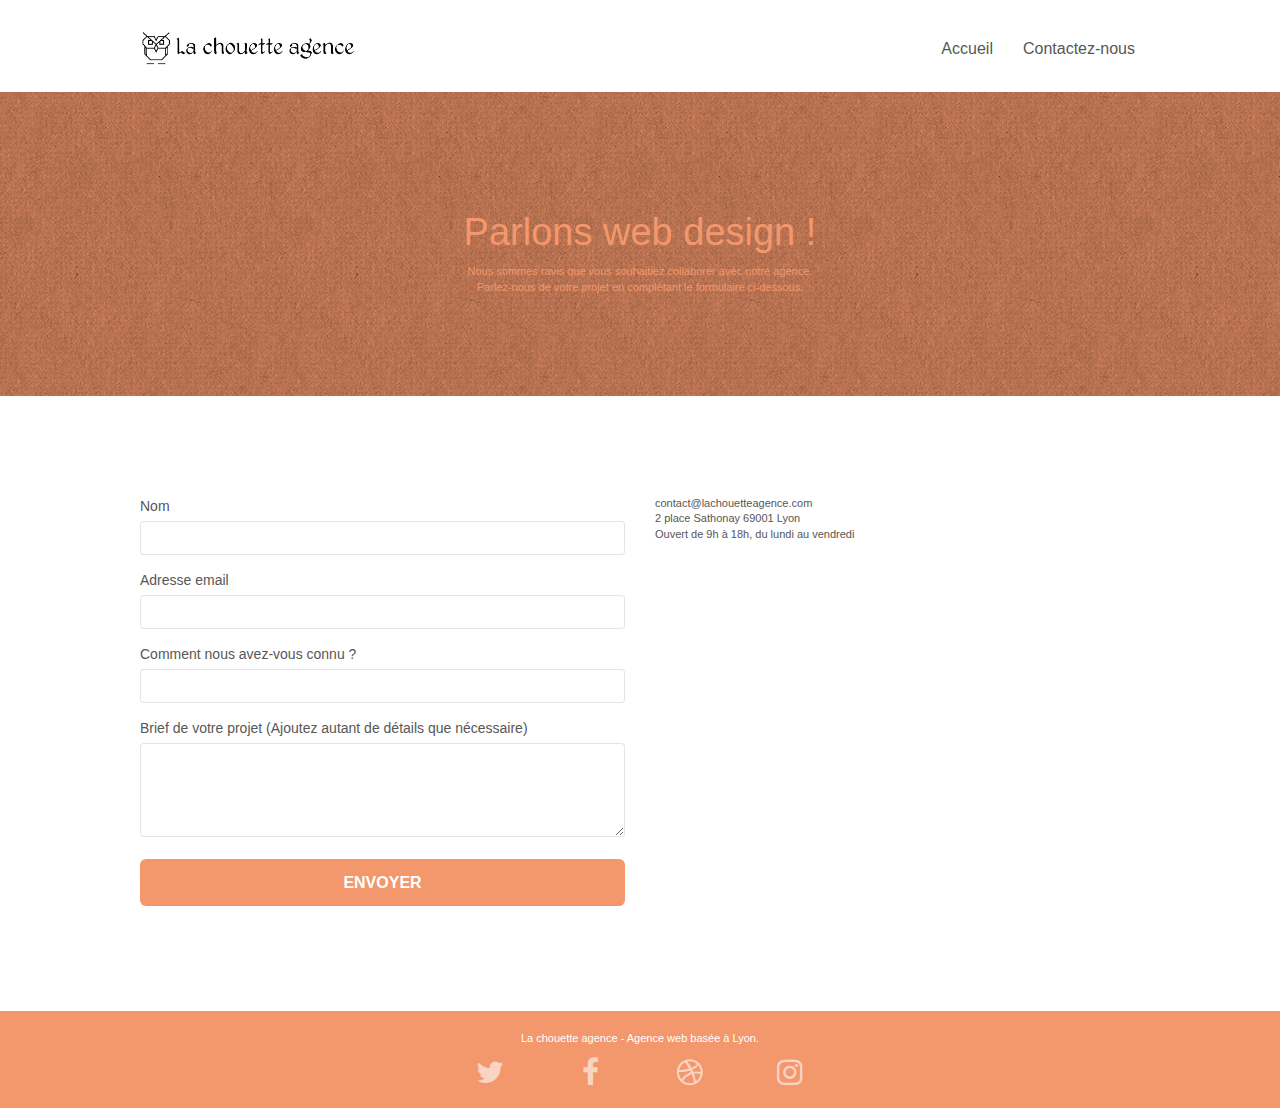
==== contact.html @ 56a00376 "init-projet" ====
<!doctype html>
<html lang="Default">
<head>
    <meta charset="utf-8">
    <meta name="keywords" content="">
    <meta name="description" content="contactez_nous pour que notre équipe de web designers basés à Lyon vous aider à créer le site web de votre entreprise">
    <meta name="viewport" content="width=device-width, initial-scale=1.0, viewport-fit=cover">
    <link rel="shortcut icon" type="image/png" href="favicon.jpg">
    
	<link rel="stylesheet" type="text/css" href="./css/bootstrap.min.css">
	<link rel="stylesheet" type="text/css" href="style.css">
	<link rel="stylesheet" type="text/css" href="./css/font-awesome.min.css">
	<link rel="stylesheet" type="text/css" href="./css/et-line.min.css">
	
    
	<script src="./js/jquery-2.1.0.min.js"></script>
	<script src="./js/bootstrap.min.js"></script>
	<script src="./js/blocs.min.js"></script>
	<script src="./js/jqBootstrapValidation.min.js"></script>
	<script src="./js/formHandler.min.js"></script>
    <title>La Chouette Agence-Contact </title>

    
<!-- Analytics -->
 
<!-- Analytics END -->
    
</head>
<body>
<!-- Principal conteneur -->
<div class="page-container">
    
<!-- bloc-0 -->
<div class="bloc bgc-white l-bloc " id="bloc-0">
	<div class="container bloc-sm">
		<nav class="navbar row">
			<div class="navbar-header">
				<a class="navbar-brand" href="index.html"><img src="img/la-chouette-agence.png" alt="Logo agence web, meilleure agence web, La Chouette Agence lyon" height="40" /></a>
				<button id="nav-toggle" type="button" class="ui-navbar-toggle navbar-toggle" data-toggle="collapse" data-target=".navbar-1">
					<span class="sr-only">Toggle navigation</span><span class="icon-bar"></span><span class="icon-bar"></span><span class="icon-bar"></span>
				</button>
			</div>
			<div class="collapse navbar-collapse navbar-1 special-dropdown-nav">
				<ul class="site-navigation nav navbar-nav">
					<li>
						<a href="index.html">Accueil</a>
					</li>
					<li>
						<a href="contact.html">Contactez-nous</a>
					</li>
				</ul>
			</div>
		</nav>
	</div>
</div>
<!-- bloc-0 END -->

<!-- bloc-6 -->
<div class="bloc bg-dots-bg bg-repeat bgc-atomic-tangerine d-bloc bloc-bg-texture texture-paper" id="bloc-6">
	<div class="container bloc-lg">
		<div class="row">
			<div class="col-sm-12">
				<h1 class="text-center hero-bloc-text tc-white">
					Parlons web design !
				</h1>
				<p class="text-center mg-lg tc-white tight-width-whitespace">
					Nous sommes ravis que vous souhaitiez collaborer avec notre agence.<br>
					Parlez-nous de votre projet en complétant le formulaire ci-dessous.
				</p>
			</div>
		</div>
	</div>
</div>
<!-- bloc-6 END -->

<!-- bloc-7 -->
<div class="bloc bgc-white l-bloc" id="bloc-7">
	<div class="container bloc-lg">
		<div class="row">
			<div class="col-sm-6">
				<form id="form_1" novalidate success-msg="Your message has been sent." fail-msg="Sorry it seems that our mail server is not responding, Sorry for the inconvenience!">
					<div class="form-group">
						<label for="name">
							Nom
						</label>
						<input id="name" class="form-control" required />
					</div>
					<div class="form-group">
						<label for="email">
							Adresse email
						</label>
						<input id="email" class="form-control" type="email" required />
					</div>
					<div class="form-group">
						<label for="input_504">
							Comment nous avez-vous connu ?
						</label>
						<input class="form-control" type="email" required id="input_504" />
					</div>
					<div class="form-group">
						<label for="message">
							Brief de votre projet (Ajoutez autant de détails que nécessaire)<br>
						</label><textarea id="message" class="form-control" rows="4" cols="50" required></textarea>
					</div> 
					<button class="bloc-button btn btn-lg btn-block cta-hero btn-atomic-tangerine" type="submit">
						Envoyer
					</button>
				</form>
			</div>
			<div class="col-sm-6">
				<p>
					contact@lachouetteagence.com<br>2 place Sathonay 69001 Lyon<br>Ouvert de 9h à 18h, du lundi au vendredi<br>
				</p>
			</div>
		</div>
	</div>
</div>
<!-- bloc-7 END -->

<!-- ScrollToTop Button -->
<a class="bloc-button btn btn-d scrollToTop" onclick="scrollToTarget('1')"><span class="fa fa-chevron-up"></span></a>
<!-- ScrollToTop Button END-->


<!-- Footer - bloc-8 -->
<div class="bloc bgc-atomic-tangerine d-bloc" id="bloc-8">
	<div class="container bloc-sm">
		<div class="row"> 
			<div class="col-sm-12">
				<p class="text-center white">
					La chouette agence - Agence web basée à Lyon.<br>
				</p>
				<div class="row row-no-gutters social">
					<div class="col-sm-3">
						<div class="text-center">
							<a class="social" href="https://twitter.com/" target="_blank" title="vers la page de Twitter"><span class="fa fa-twitter icon-md"></span></a>
						</div>
					</div>
					<div class="col-sm-3">
						<div class="text-center">
							<a class="social" href="https://facebook.com" target="_blank" title="vers la page Facebook"><span class="fa fa-facebook icon-md"></span></a>
						</div>
					</div>
					<div class="col-sm-3">
						<div class="text-center">   
							<a class="social" href="https://dribbble.com" target="_blank" title="vers la page Dribbble"><span class="fa fa-dribbble icon-md"></span></a>
						</div>
					</div>
					<div class="col-sm-3">
						<div class="text-center">
							<a class="social" href="https://instagram.com" target="_blank" title="vers la page Instagram"><span class="fa fa-instagram icon-md"></span></a>
						</div>
					</div>
				</div>
			</div>
		</div>
	</div>
</div>
<!-- Footer - bloc-8 END -->

</div>
<!-- Principal conteneur END -->
    

</body>
</html>
---- style.css ----
body {
    margin: 0;
    padding: 0;
    background: #FFF;
    overflow-x: hidden;
    -webkit-font-smoothing: antialiased;
    -moz-osx-font-smoothing: grayscale;
}

a,
button {
    transition: all .3s ease-in-out;
    outline: none!important;
}

a:hover {
    text-decoration: none;
    cursor: pointer;
}

#page-loading-blocs-notifaction {
    position: fixed;
    top: 0;
    bottom: 0;
    width: 100%;
    z-index: 100000;
    background: #FFFFFF url("img/pageload-spinner.gif") no-repeat center center;
}

.bloc {
    width: 100%;
    clear: both;
    background: 50% 50% no-repeat;
    padding: 0 50px;
    -webkit-background-size: cover;
    -moz-background-size: cover;
    -o-background-size: cover;
    background-size: cover;
    position: relative;
}

.bloc .container {
    padding-left: 0;
    padding-right: 0;
}

.bloc-lg {
    padding: 100px 50px;
}

.bloc-md {
    padding: 50px;
}

.bloc-sm {
    padding: 20px 50px;
}

.bg-center,
.bg-l-edge,
.bg-r-edge,
.bg-t-edge,
.bg-b-edge,
.bg-tl-edge,
.bg-bl-edge,
.bg-tr-edge,
.bg-br-edge,
.bg-repeat {
    -webkit-background-size: auto!important;
    -moz-background-size: auto!important;
    -o-background-size: auto!important;
    background-size: auto!important;
}

.bg-repeat {
    background: repeat;
}

.bg-t-edge {
    background: top no-repeat;
}

.bloc-bg-texture::before {
    content: "";
    background-size: 2px 2px;
    position: absolute;
    top: 0;
    bottom: 0;
    left: 0;
    right: 0;
}

.texture-paper::before {
    background: url("img/texture-paper.png");
    background-size: 280px 280px;
}

.b-parallax {
    background-attachment: fixed;
}

.d-bloc {
    color: rgba(255, 255, 255, .7);
}

.d-bloc button:hover {
    color: rgba(255, 255, 255, .9);
}

.d-bloc .icon-round,
.d-bloc .icon-square,
.d-bloc .icon-rounded,
.d-bloc .icon-semi-rounded-a,
.d-bloc .icon-semi-rounded-b {
    border-color: rgba(255, 255, 255, .9);
}

.d-bloc .divider-h span {
    border-color: rgba(255, 255, 255, .2);
}

.d-bloc .a-btn,
.d-bloc .navbar a,
.d-bloc .navbar-brand,
.d-bloc a .icon-sm,
.d-bloc a .icon-md,
.d-bloc a .icon-lg,
.d-bloc a .icon-xl,
.d-bloc h1 a,
.d-bloc h2 a,
.d-bloc h3 a,
.d-bloc h4 a,
.d-bloc h5 a,
.d-bloc h6 a,
.d-bloc p a {
    color: rgba(255, 255, 255, .6);
}

.d-bloc .a-btn:hover,
.d-bloc .navbar a:hover,
.d-bloc .navbar-brand:hover,
.d-bloc a:hover .icon-sm,
.d-bloc a:hover .icon-md,
.d-bloc a:hover .icon-lg,
.d-bloc a:hover .icon-xl,
.d-bloc h1 a:hover,
.d-bloc h2 a:hover,
.d-bloc h3 a:hover,
.d-bloc h4 a:hover,
.d-bloc h5 a:hover,
.d-bloc h6 a:hover,
.d-bloc p a:hover {
    color: rgba(255, 255, 255, 1);
}

.d-bloc .navbar-toggle .icon-bar {
    background: rgba(255, 255, 255, 1);
}

.d-bloc .btn-wire,
.d-bloc .btn-wire:hover {
    color: rgba(255, 255, 255, 1);
    border-color: rgba(255, 255, 255, 1);
}

.d-bloc .panel {
    color: rgba(0, 0, 0, .5);
}

.d-bloc .panel button:hover {
    color: rgba(0, 0, 0, .7);
}

.d-bloc .panel icon {
    border-color: rgba(0, 0, 0, .7);
}

.d-bloc .panel .divider-h span {
    border-color: rgba(0, 0, 0, .1);
}

.d-bloc .panel .a-btn {
    color: rgba(0, 0, 0, .6);
}

.d-bloc .panel .a-btn:hover {
    color: rgba(0, 0, 0, 1);
}

.d-bloc .panel .btn-wire,
.d-bloc .panel .btn-wire:hover {
    color: rgba(0, 0, 0, .7);
    border-color: rgba(0, 0, 0, .3);
}

.d-bloc .panel,
.l-bloc {
    color: rgba(0, 0, 0, .5);
}

.d-bloc .panel button:hover,
.l-bloc button:hover {
    color: rgba(0, 0, 0, .7);
}

.l-bloc .icon-round,
.l-bloc .icon-square,
.l-bloc .icon-rounded,
.l-bloc .icon-semi-rounded-a,
.l-bloc .icon-semi-rounded-b {
    border-color: rgba(0, 0, 0, .7);
}

.d-bloc .panel .divider-h span,
.l-bloc .divider-h span {
    border-color: rgba(0, 0, 0, .1);
}

.d-bloc .panel .a-btn,
.l-bloc .a-btn,
.l-bloc .navbar a,
.l-bloc .navbar-brand,
.l-bloc a .icon-sm,
.l-bloc a .icon-md,
.l-bloc a .icon-lg,
.l-bloc a .icon-xl,
.l-bloc h1 a,
.l-bloc h2 a,
.l-bloc h3 a,
.l-bloc h4 a,
.l-bloc h5 a,
.l-bloc h6 a,
.l-bloc p a {
    color: rgba(0, 0, 0, .6);
}

.d-bloc .panel .a-btn:hover,
.l-bloc .a-btn:hover,
.l-bloc .navbar a:hover,
.l-bloc .navbar-brand:hover,
.l-bloc a:hover .icon-sm,
.l-bloc a:hover .icon-md,
.l-bloc a:hover .icon-lg,
.l-bloc a:hover .icon-xl,
.l-bloc h1 a:hover,
.l-bloc h2 a:hover,
.l-bloc h3 a:hover,
.l-bloc h4 a:hover,
.l-bloc h5 a:hover,
.l-bloc h6 a:hover,
.l-bloc p a:hover {
    color: rgba(0, 0, 0, 1);
}

.l-bloc .navbar-toggle .icon-bar {
    color: rgba(0, 0, 0, .6);
}

.d-bloc .panel .btn-wire,
.d-bloc .panel .btn-wire:hover,
.l-bloc .btn-wire,
.l-bloc .btn-wire:hover {
    color: rgba(0, 0, 0, .7);
    border-color: rgba(0, 0, 0, .3);
}

.voffset {
    margin-top: 30px;
}

.voffset-lg {
    margin-top: 80px;
}

.row-no-gutters {
    margin-right: 0;
    margin-left: 0;
}

.row.row-no-gutters > [class^="col-"],
.row.row-no-gutters > [class*=" col-"] {
    padding-right: 0;
    padding-left: 0;
}

#bloc-1-hero h1 {
    font-size: 32px;
}

.navbar {
    margin-bottom: 0;
    z-index: 1;
}

.navbar-brand {
    height: auto;
    padding: 3px 15px;
    font-size: 25px;
    font-weight: normal;
    font-weight: 600;
    line-height: 44px;
}

.navbar-brand img {
    max-height: 200px;
    margin: 0 5px 0 0;
    display: inline;
}

.navbar-brand img[src$=svg] {
    min-width: 100px;
}

.nav-center .navbar-brand img {
    margin: 0;
}

.navbar .nav {
    padding-top: 2px;
    margin-right: -16px;
    float: right;
    z-index: 1;
}

.nav > li {
    float: left;
    margin-top: 4px;
    font-size: 16px;
}

.navbar-nav .open .dropdown-menu > li > a {
    text-align: inherit;
}

.nav > li a:hover,
.nav > li a:focus {
    background: transparent;
}

.navbar-toggle {
    margin: 10px 10px 0 0;
    border: 0px;
}

.navbar-toggle:hover {
    background: transparent!important;
}

.navbar-toggle .icon-bar {
    background-color: rgba(0, 0, 0, .5);
    width: 26px;
}

.nav-invert .navbar .nav {
    float: left;
}

.nav-invert .navbar-header,
.nav-invert .navbar-brand {
    float: right;
    position: relative;
    z-index: 2;
}

@media (min-width: 768px) {
    .site-navigation {
        position: absolute;
        top: 50%;
        right: 20px;
        transform: translate(0, -50%);
        -webkit-transform: translateY(-50%);
    }
    .nav > li .dropdown-menu a,
    .nav > li .dropdown-menu a:hover {
        color: #484848;
    }
    .nav-invert .site-navigation {
        left: 0;
        right: 0;
    }
    .nav-center {
        text-align: center;
    }
    .nav-center .navbar-header {
        width: 100%;
    }
    .nav-center .navbar-header,
    .nav-center .navbar-brand,
    .nav-center .nav > li {
        float: none;
        display: inline-block;
    }
    .nav-center .site-navigation {
        position: relative;
        width: 100%;
        right: 0;
        margin-right: 0px;
        margin-top: 20px;
    }
    .nav-center.mini-nav .navbar-toggle {
        float: none;
        margin: 10px auto 0;
    }
}

.nav > li > .dropdown a {
    background: none!important;
    display: block;
    padding: 14px 15px;
}

nav .caret {
    margin: 0 5px;
}

.dropdown-menu .dropdown-menu {
    top: -8px;
    left: 100%;
}

.dropdown-menu .dropmenu-flow-right {
    top: 100%;
    left: 0;
    margin-left: -1px;
    border-top-left-radius: 0;
    border-top-right-radius: 0;
}

.dropdown-menu .dropdown span {
    border: 4px solid black;
    border-top-color: transparent;
    border-right-color: transparent;
    border-bottom-color: transparent;
    margin: 6px -5px 0 0!important;
    float: right;
}

.mg-md {
    margin-top: 10px;
    margin-bottom: 20px;
}

.mg-lg {
    margin-top: 10px;
    margin-bottom: 40px;
}

.btn {
    margin: 0 5px 5px 0;
}

.btn.pull-right {
    margin: 0 0 5px 5px;
}

.btn-d,
.btn-d:hover,
.btn-d:focus {
    color: #FFF;
    background: rgba(0, 0, 0, .3);
}

button {
    outline: none!important;
}

.btn-rd {
    border-radius: 40px;
}

.btn-clean {
    border: 1px solid rgba(0, 0, 0, .08);
    border-bottom-color: rgba(0, 0, 0, .1);
    text-shadow: 0 1px 0 rgba(0, 0, 1, .1);
    box-shadow: 0 1px 3px rgba(0, 0, 1, .25), inset 0 1px 0 0 rgba(255, 255, 255, .15);
}

.icon-md {
    font-size: 30px!important;
}

.icon-lg {
    font-size: 60px!important;
}

.sm-shadow {
    text-shadow: 0 1px 2px rgba(0, 0, 0, .3);
}

.panel-sq,
.panel-sq .panel-heading,
.panel-sq .panel-footer {
    border-radius: 0;
}

.panel-rd {
    border-radius: 30px;
}

.panel-rd .panel-heading {
    border-radius: 29px 29px 0 0;
}

.panel-rd .panel-footer {
    border-radius: 0 0 29px 29px;
}

.form-control {
    border-color: rgba(0, 0, 0, .1);
    box-shadow: none;
}

.scrollToTop {
    width: 40px;
    height: 40px;
    position: fixed;
    bottom: 20px;
    right: 20px;
    opacity: 0;
    z-index: 500;
    transition: all .3s ease-in-out;
}

.scrollToTop span {
    margin-top: 6px;
}

.showScrollTop {
    font-size: 14px;
    opacity: 1;
}

a[data-lightbox] {
    position: relative;
    display: block;
    text-align: center;
}

a[data-lightbox]:hover::before {
    content: "+";
    font-family: "HelveticaNeue-Light", "Helvetica Neue Light", "Helvetica Neue", Helvetica, Arial;
    font-size: 32px;
    width: 50px;
    height: 50px;
    margin-left: -25px;
    border-radius: 50%;
    background: rgba(0, 0, 0, .6);
    color: #FFF;
    font-weight: 100;
    z-index: 1;
    position: absolute;
    top: 50%;
    transform: translateY(-50%);
    -webkit-transform: translateY(-50%);
}

a[data-lightbox]:hover img {
    opacity: 0.6;
    -webkit-animation-fill-mode: none;
    animation-fill-mode: none;
}

#lightbox-modal {
    display: flex;
    align-items: center;
}

#lightbox-modal .modal-dialog {
    width: 90%;
    max-width: 900px;
    margin: 0 auto 0;
}

#lightbox-modal .modal-dialog img {
    max-height: 90vh;
    margin: 0 auto;
}

.lightbox-caption {
    padding: 20px;
    color: #FFF;
    background: rgba(0, 0, 0, .5);
    position: absolute;
    left: 15px;
    right: 15px;
    bottom: 5px;
}

.close-lightbox {
    color: #FFF;
    font-size: 30px;
    position: absolute;
    top: 20px;
    right: 20px;
    z-index: 20;
    background: rgba(0, 0, 0, .5);
    border: none;
    line-height: 30px;
    padding: 0 9px 5px;
    opacity: 0.3;
}

.close-lightbox:hover,
.next-lightbox:hover,
.prev-lightbox:hover {
    opacity: 1.0;
    color: #FFF;
}

.next-lightbox,
.prev-lightbox {
    font-size: 20px;
    color: rgba(255, 255, 255, .9);
    background: rgba(0, 0, 0, .5);
    transition: all .2s ease-in-out;
    position: absolute;
    top: 45%;
    z-index: 1;
    opacity: 0.4;
}

.next-lightbox {
    padding: 6px 8px 1px 13px;
    right: 25px;
}

.prev-lightbox {
    padding: 6px 13px 1px 10px;
    left: 25px;
}

.snapshot-lb .modal-body {
    padding-bottom: 45px;
}

.snapshot-lb .lightbox-caption {
    padding: 0;
    color: rgba(0, 0, 0, .5);
    background: none;
}

h1,
h2,
h3,
h4,
h5,
h6,
p,
label,
.btn,
a {
    font-family: "helvetica";
    font-weight: 400;
    color: #575757!important;
}

.container {
    max-width: 1000px;
}

.hero-bloc-text {
    font-size: 38px;
}

.hero-bloc-text-sub {
    font-size: 36px;
}

.statement-bloc-text {
    line-height: 26px;
    font-style: italic;
    font-size: 20px;
    text-align: center;
    font-weight: lighter;
    max-width: 520px;
    margin: auto auto auto auto;
}

p {
    font-size: 11px;
}

.tight-width-whitespace {
    max-width: 600px;
    margin: auto auto auto auto;
}

.h1 {
    font-size: 20px;
    font-family: "Open Sans";
}

.cta-hero {
    margin-top: 22px;
    color: #FFFFFF!important;
    text-transform: uppercase;
    padding: 12px 28px 12px 28px;
    font-size: 16px;
    font-weight: 700;
}

.social {
    max-width: 400px;
    margin: auto auto auto auto;
}

h2 {
    font-size: 22px;
    line-height: 1.4em;
}

h3 {
    font-size: 15px;
    text-transform: uppercase;
    font-weight: 700;
    color: #333333!important;
}

.med-width-whitespace {
    max-width: 800px;
    margin: auto auto auto auto;
    box-shadow: 0px 0px 0px #000000;
}

h1 {
    color: #333333!important;
}

h4 {
    color: #333333!important;
}

.icons {
    margin-bottom: 14px;
    margin-top: 24px;
}

.white {
    color: #FFFFFF!important;
}

.portfolio-thumb {
    margin-bottom: 24px;
}

.portfolio-row {
    margin-bottom: 44px;
    margin-top: 50px;
}

.avatar {
    box-shadow: 0px 4px 9px rgba(0, 0, 0, 0.3);
}

.black-background {
    background-color: rgba(165, 147, 99, 0.7);
    padding: 40px 40px 40px 40px;
}

.bold-link {
    font-weight: 900;
    text-decoration: underline!important;
}

.bgc-white {
    background-color: #FFFFFF;
}

.bgc-dark-slate-blue {
    background-color: #364577;
}

.bgc-atomic-tangerine {
    background-color: #F3976C;
}

.tc-white {
    color: #F3976C!important;
}

.btn-atomic-tangerine {
    background: #F3976C;
    color: #FFFFFF!important;
}

.btn-atomic-tangerine:hover {
    background: #c27956!important;
    color: #FFFFFF!important;
}

.ltc-white {
    color: #FFFFFF!important;
}

.ltc-white:hover {
    color: #cccccc!important;
}

.ltc-atomic-tangerine {
    color: #F3976C!important;
}

.ltc-atomic-tangerine:hover {
    color: #c27956!important;
}

.icon-dark-slate-blue {
    color: #364577!important;
    border-color: #364577!important;
}

.bg-dots-bg {
    background-image: url("img/dots-bg.png");
}

.bg-lines-h2-bg {
    background-image: url("img/lines-h2-bg.png");
}

.bg-banniere {
    background-image: url("img/la-chouette-agence-banniere.jpg");
}

.bg-presentation {
    background-image: url("img/image-de-presentation.jpg");
}

@media (max-width: 1024px) {
    .bloc {
        padding-left: 20px;
        padding-right: 20px;
    }
    .bloc.full-width-bloc,
    .bloc-tile-2.full-width-bloc .container,
    .bloc-tile-3.full-width-bloc .container,
    .bloc-tile-4.full-width-bloc .container {
        padding-left: 0;
        padding-right: 0;
    }
}

@media (max-width: 992px) and (min-width: 768px) {
    .navbar .nav {
        max-width: 80%
    }
    .nav-center.navbar .nav {
        max-width: 100%
    }
}

@media only screen and (min-device-width: 768px) and (max-device-width: 1024px) and (orientation: landscape) {
    .b-parallax {
        background-attachment: scroll;
    }
}

@media only screen and (min-device-width: 1024px) and (max-device-width: 1366px) and (-webkit-min-device-pixel-ratio: 1.5) {
    .b-parallax {
        background-attachment: scroll;
    }
}

@media (max-width: 991px) {
    .container {
        width: 100%;
    }
    .b-parallax {
        background-attachment: scroll;
    }
    .page-container,
    #hero-bloc {
        overflow-x: hidden;
        position: relative;
    }
    .bloc {
        padding-left: constant(safe-area-inset-left);
        padding-right: constant(safe-area-inset-right);
    }
    .bloc-group,
    .bloc-group .bloc {
        display: block;
        width: 100%;
    }
    .bloc-fill-screen .fill-bloc-top-edge,
    .bloc-fill-screen .fill-bloc-bottom-edge {
        padding: 0 20px;
        padding-left: constant(safe-area-inset-left);
        padding-right: constant(safe-area-inset-right);
    }
}

@media (max-width: 767px) {
    .page-container {
        overflow-x: hidden;
        position: relative;
    }
    h1,
    h2,
    h3,
    h4,
    h5,
    h6,
    p,
    #disqus_thread {
        padding-left: 10px!important;
        padding-right: 10px!important;
    }
    .b-parallax {
        background-attachment: scroll;
    }
    .navbar .nav {
        padding-top: 0;
        border-top: 1px solid rgba(0, 0, 0, .2);
        float: none!important;
    }
    .navbar.row {
        margin-left: 0;
        margin-right: 0;
    }
    .site-navigation {
        position: inherit;
        transform: none;
        -webkit-transform: none;
        -ms-transform: none;
    }
    .nav > li {
        margin-top: 0;
        border-bottom: 1px solid rgba(0, 0, 0, .1);
        background: rgba(0, 0, 0, .05);
        text-align: left;
        padding-left: 15px;
        width: 100%;
    }
    .nav > li:hover {
        background: rgba(0, 0, 0, .08);
    }
    .dropdown .dropdown a .caret {
        float: none;
        margin: 5px 0 0 10px!important;
        border: 4px solid black;
        border-bottom-color: transparent;
        border-right-color: transparent;
        border-left-color: transparent;
    }
    #hero-bloc .navbar .nav {
        background: rgba(0, 0, 0, .8);
    }
    #hero-bloc .navbar .nav a {
        color: rgba(255, 255, 255, .6);
    }
    .hero {
        padding: 50px 0;
    }
    .hero-nav {
        left: -1px;
        right: -1px;
    }
    .navbar-collapse {
        padding: 0;
        overflow-x: hidden;
        -webkit-box-shadow: none;
        box-shadow: none;
    }
    .navbar-brand img {
        max-height: 40px;
        width: auto;
    }
    .nav-invert .navbar-header {
        float: none;
        width: 100%;
    }
    .nav-invert .navbar-toggle {
        float: left;
        margin-left: 10px;
    }
    .bloc {
        padding-left: 0;
        padding-right: 0;
    }
    .bloc-xxl,
    .bloc-xl,
    .bloc-lg {
        padding: 40px 0;
    }
    .bloc-sm,
    .bloc-md {
        padding-left: 0;
        padding-right: 0;
    }
    .bloc-tile-2 .container,
    .bloc-tile-3 .container,
    .bloc-tile-4 .container,
    .bloc-fill-screen .fill-bloc-top-edge,
    .bloc-fill-screen .fill-bloc-bottom-edge {
        padding-left: 0;
        padding-right: 0;
    }
    .a-block {
        padding: 0 10px;
    }
    .btn-dwn {
        display: none;
    }
    .voffset {
        margin-top: 5px;
    }
    .voffset-md {
        margin-top: 20px;
    }
    .voffset-lg {
        margin-top: 30px;
    }
    form {
        padding: 5px;
    }
    .close-lightbox {
        display: inline-block;
    }
    .blocsapp-device-iphone5 {
        background-size: 216px 425px;
        padding-top: 60px;
        width: 216px;
        height: 425px;
    }
    .blocsapp-device-iphone5 img {
        width: 180px;
        height: 320px;
    }
}

@media (max-width: 400px) {
    .bloc {
        padding-left: 0;
        padding-right: 0;
    }
}

@media (max-width: 767px) {
    .bloc-mob-center-text {
        text-align: center;
    }
}
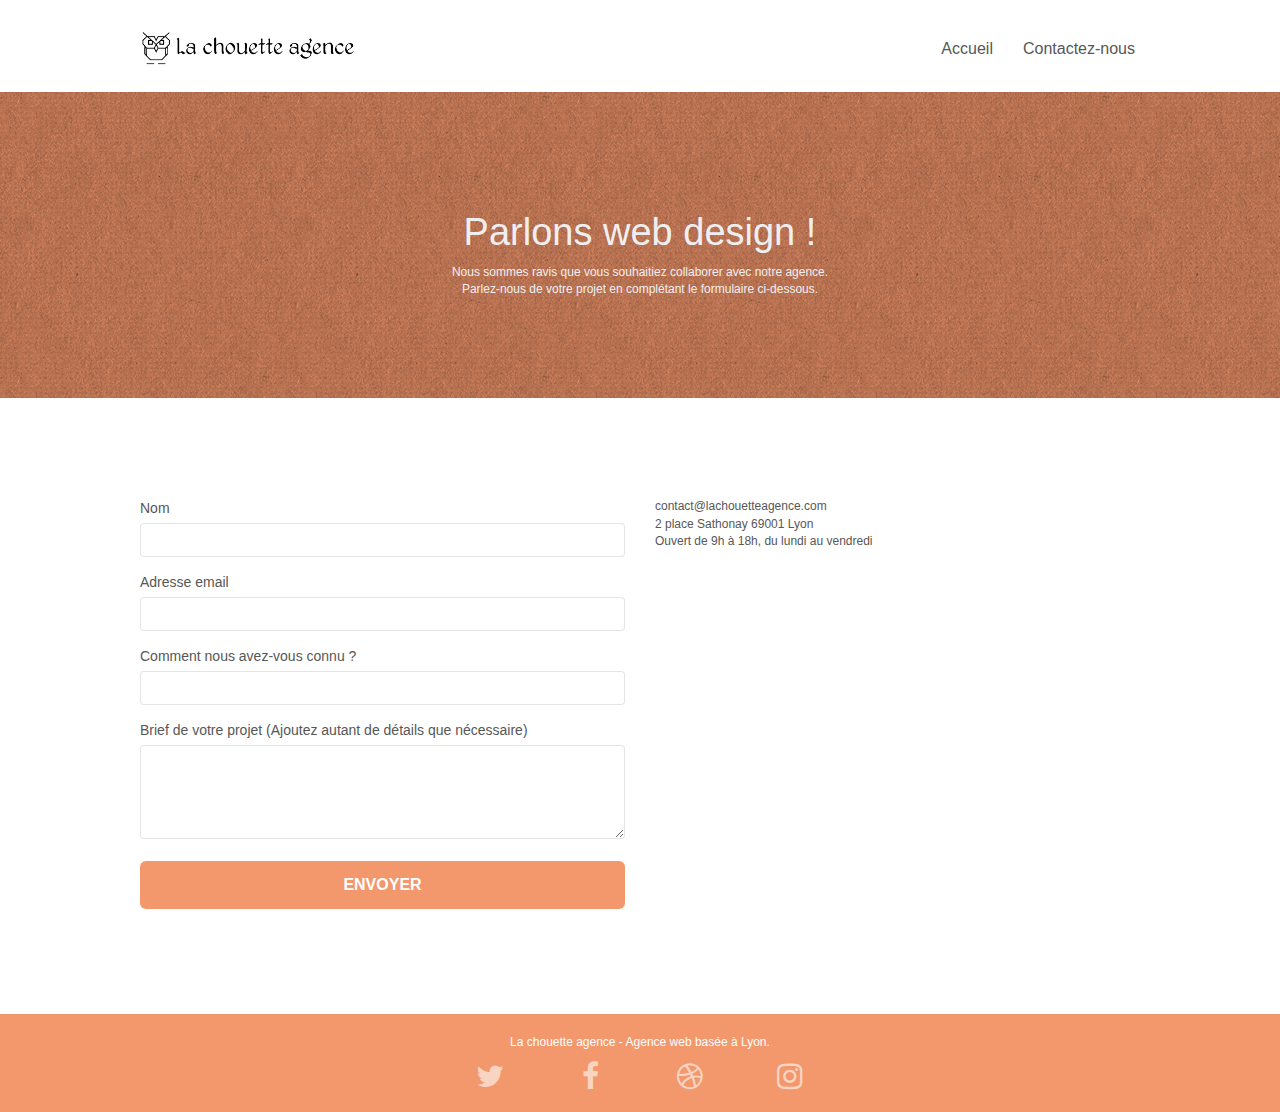
==== commit 17d66359: "Modifier le font-size et la couleur de texte" ====
--- a/contact.html
+++ b/contact.html
@@ -1,5 +1,5 @@
 <!doctype html>
-<html lang="Default">
+<html lang="fr">
 <head>
     <meta charset="utf-8">
     <meta name="keywords" content="">
@@ -60,10 +60,10 @@
 	<div class="container bloc-lg">
 		<div class="row">
 			<div class="col-sm-12">
-				<h1 class="text-center hero-bloc-text tc-white">
+				<h1 class="text-center hero-bloc-text tc-color">
 					Parlons web design !
 				</h1>
-				<p class="text-center mg-lg tc-white tight-width-whitespace">
+				<p class="text-center mg-lg tc-color tight-width-whitespace">
 					Nous sommes ravis que vous souhaitiez collaborer avec notre agence.<br>
 					Parlez-nous de votre projet en complétant le formulaire ci-dessous.
 				</p>
@@ -78,7 +78,7 @@
 	<div class="container bloc-lg">
 		<div class="row">
 			<div class="col-sm-6">
-				<form id="form_1" novalidate success-msg="Your message has been sent." fail-msg="Sorry it seems that our mail server is not responding, Sorry for the inconvenience!">
+				<form id="form_1" novalidate >
 					<div class="form-group">
 						<label for="name">
 							Nom
--- a/style.css
+++ b/style.css
@@ -677,7 +677,7 @@
 }
 
 p {
-    font-size: 11px;
+    font-size: 12px;
 }
 
 .tight-width-whitespace {
@@ -775,7 +775,10 @@
 }
 
 .tc-white {
-    color: #F3976C!important;
+    color: #f8e004!important;
+}
+.tc-color {
+    color: rgb(239, 239, 241)!important;
 }
 
 .btn-atomic-tangerine {
@@ -789,7 +792,7 @@
 }
 
 .ltc-white {
-    color: #FFFFFF!important;
+    color: #ffffff!important;
 }
 
 .ltc-white:hover {
@@ -848,13 +851,13 @@
     }
 }
 
-@media only screen and (min-device-width: 768px) and (max-device-width: 1024px) and (orientation: landscape) {
+@media only screen and (min-width: 768px) and (max-width: 1024px) and (orientation: landscape) {
     .b-parallax {
         background-attachment: scroll;
     }
 }
 
-@media only screen and (min-device-width: 1024px) and (max-device-width: 1366px) and (-webkit-min-device-pixel-ratio: 1.5) {
+@media only screen and (min-width: 1024px) and (max-width: 1366px) and (-webkit-min-device-pixel-ratio: 1.5) {
     .b-parallax {
         background-attachment: scroll;
     }
@@ -872,10 +875,10 @@
         overflow-x: hidden;
         position: relative;
     }
-    .bloc {
+    /*.bloc {
         padding-left: constant(safe-area-inset-left);
         padding-right: constant(safe-area-inset-right);
-    }
+    }*/
     .bloc-group,
     .bloc-group .bloc {
         display: block;
@@ -884,8 +887,8 @@
     .bloc-fill-screen .fill-bloc-top-edge,
     .bloc-fill-screen .fill-bloc-bottom-edge {
         padding: 0 20px;
-        padding-left: constant(safe-area-inset-left);
-        padding-right: constant(safe-area-inset-right);
+        /*padding-left: constant(safe-area-inset-left);
+        padding-right: constant(safe-area-inset-right);*/
     }
 }
 
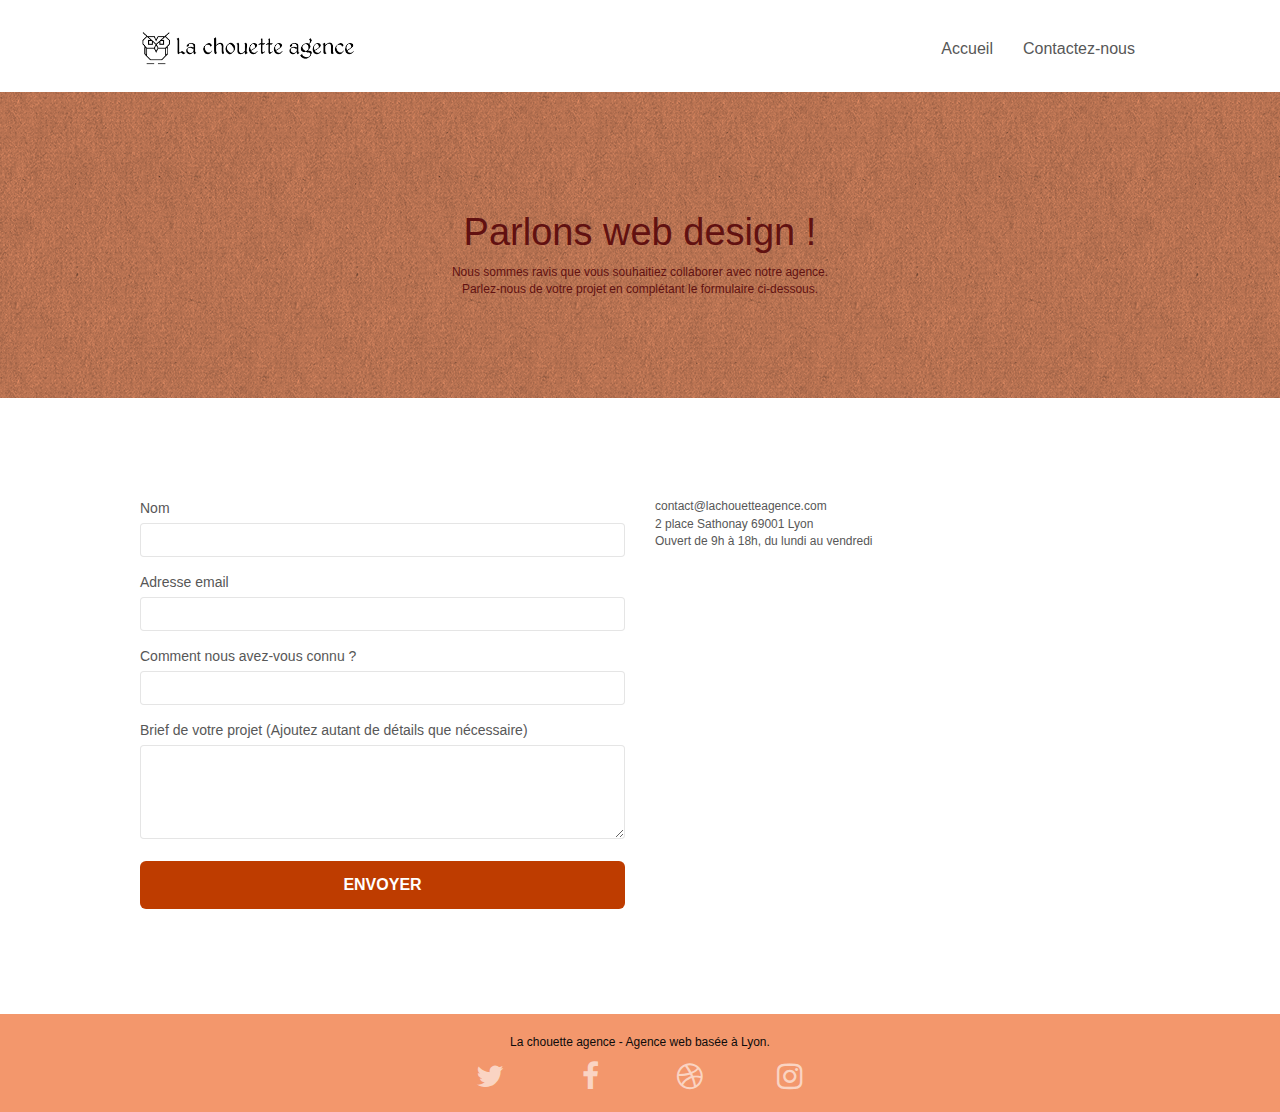
==== commit cfd98b10: "modifier le  meta" ====
--- a/contact.html
+++ b/contact.html
@@ -2,7 +2,6 @@
 <html lang="fr">
 <head>
     <meta charset="utf-8">
-    <meta name="keywords" content="">
     <meta name="description" content="contactez_nous pour que notre équipe de web designers basés à Lyon vous aider à créer le site web de votre entreprise">
     <meta name="viewport" content="width=device-width, initial-scale=1.0, viewport-fit=cover">
     <link rel="shortcut icon" type="image/png" href="favicon.jpg">
@@ -133,22 +132,22 @@
 				<div class="row row-no-gutters social">
 					<div class="col-sm-3">
 						<div class="text-center">
-							<a class="social" href="https://twitter.com/" target="_blank" title="vers la page de Twitter"><span class="fa fa-twitter icon-md"></span></a>
+							<a class="social" rel="noopener" href="https://twitter.com/" target="_blank" title="vers la page de Twitter"><span class="fa fa-twitter icon-md"></span></a>
 						</div>
 					</div>
 					<div class="col-sm-3">
 						<div class="text-center">
-							<a class="social" href="https://facebook.com" target="_blank" title="vers la page Facebook"><span class="fa fa-facebook icon-md"></span></a>
+							<a class="social" rel="noopener" href="https://facebook.com" target="_blank" title="vers la page Facebook"><span class="fa fa-facebook icon-md"></span></a>
 						</div>
 					</div>
 					<div class="col-sm-3">
 						<div class="text-center">   
-							<a class="social" href="https://dribbble.com" target="_blank" title="vers la page Dribbble"><span class="fa fa-dribbble icon-md"></span></a>
+							<a class="social" rel="noopener" href="https://dribbble.com" target="_blank" title="vers la page Dribbble"><span class="fa fa-dribbble icon-md"></span></a>
 						</div>
 					</div>
 					<div class="col-sm-3">
 						<div class="text-center">
-							<a class="social" href="https://instagram.com" target="_blank" title="vers la page Instagram"><span class="fa fa-instagram icon-md"></span></a>
+							<a class="social" rel="noopener" href="https://instagram.com" target="_blank" title="vers la page Instagram"><span class="fa fa-instagram icon-md"></span></a>
 						</div>
 					</div>
 				</div>
--- a/style.css
+++ b/style.css
@@ -736,7 +736,7 @@
 }
 
 .white {
-    color: #FFFFFF!important;
+    color: #0c0b0b!important;
 }
 
 .portfolio-thumb {
@@ -775,14 +775,14 @@
 }
 
 .tc-white {
-    color: #f8e004!important;
+    color: #f7f4f4!important;
 }
 .tc-color {
-    color: rgb(239, 239, 241)!important;
+    color: #611111!important;
 }
 
 .btn-atomic-tangerine {
-    background: #F3976C;
+    background: #be3c00;
     color: #FFFFFF!important;
 }
 
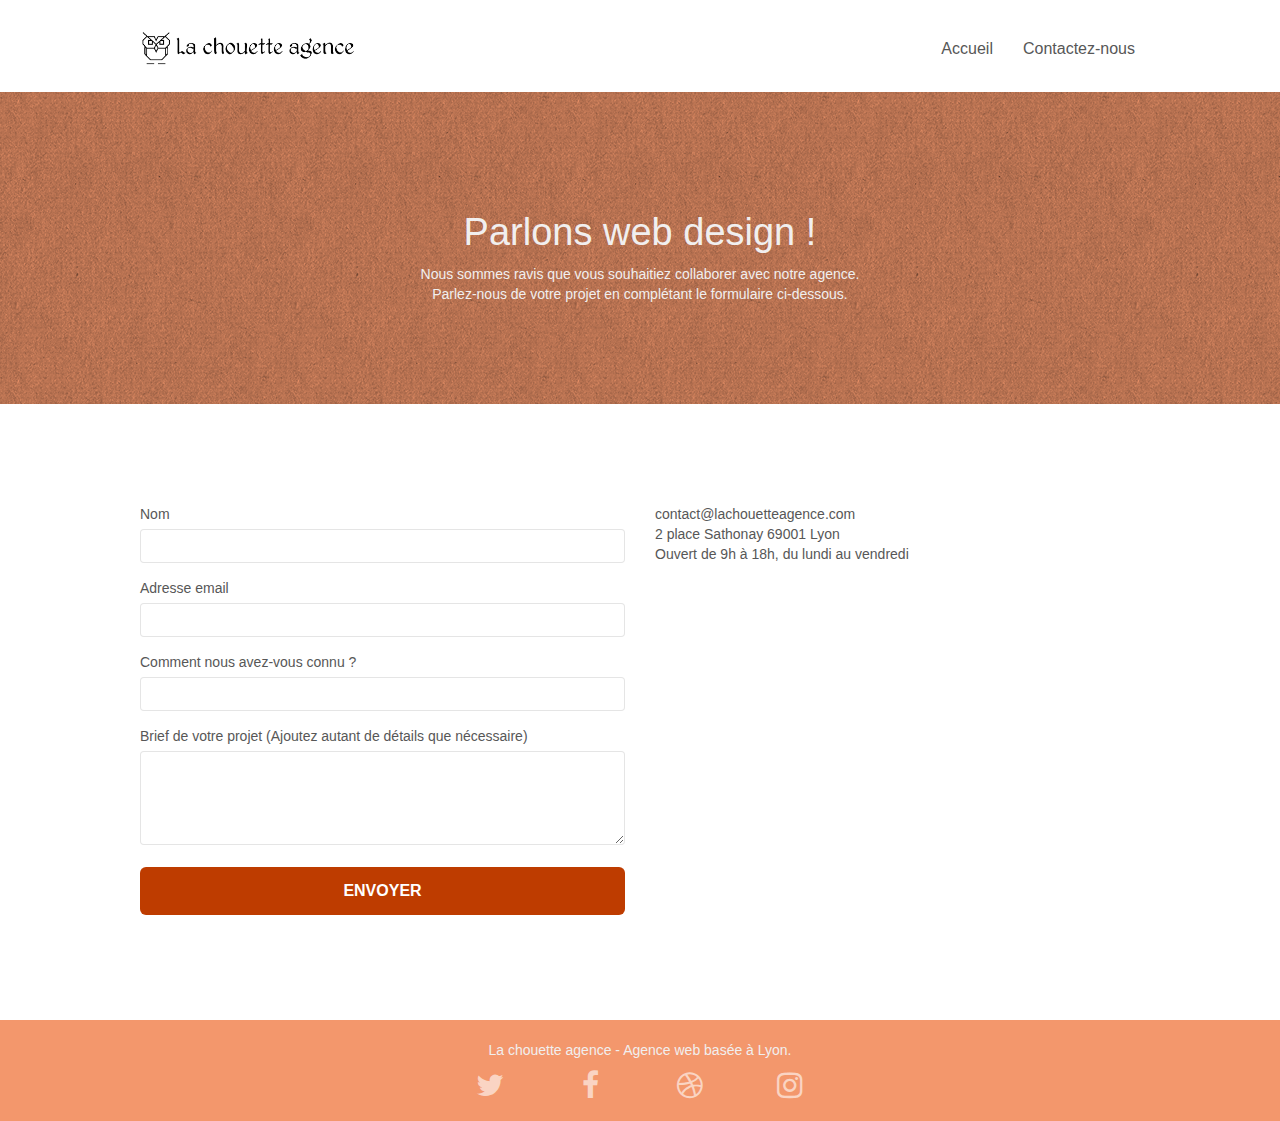
==== commit f0c1d867: "ajout de style" ====
--- a/contact.html
+++ b/contact.html
@@ -1,165 +1,149 @@
 <!doctype html>
 <html lang="fr">
-<head>
-    <meta charset="utf-8">
-    <meta name="description" content="contactez_nous pour que notre équipe de web designers basés à Lyon vous aider à créer le site web de votre entreprise">
-    <meta name="viewport" content="width=device-width, initial-scale=1.0, viewport-fit=cover">
-    <link rel="shortcut icon" type="image/png" href="favicon.jpg">
-    
-	<link rel="stylesheet" type="text/css" href="./css/bootstrap.min.css">
-	<link rel="stylesheet" type="text/css" href="style.css">
-	<link rel="stylesheet" type="text/css" href="./css/font-awesome.min.css">
-	<link rel="stylesheet" type="text/css" href="./css/et-line.min.css">
-	
-    
-	<script src="./js/jquery-2.1.0.min.js"></script>
-	<script src="./js/bootstrap.min.js"></script>
-	<script src="./js/blocs.min.js"></script>
-	<script src="./js/jqBootstrapValidation.min.js"></script>
-	<script src="./js/formHandler.min.js"></script>
-    <title>La Chouette Agence-Contact </title>
-
-    
-<!-- Analytics -->
- 
-<!-- Analytics END -->
-    
-</head>
-<body>
-<!-- Principal conteneur -->
-<div class="page-container">
-    
-<!-- bloc-0 -->
-<div class="bloc bgc-white l-bloc " id="bloc-0">
-	<div class="container bloc-sm">
-		<nav class="navbar row">
-			<div class="navbar-header">
-				<a class="navbar-brand" href="index.html"><img src="img/la-chouette-agence.png" alt="Logo agence web, meilleure agence web, La Chouette Agence lyon" height="40" /></a>
-				<button id="nav-toggle" type="button" class="ui-navbar-toggle navbar-toggle" data-toggle="collapse" data-target=".navbar-1">
-					<span class="sr-only">Toggle navigation</span><span class="icon-bar"></span><span class="icon-bar"></span><span class="icon-bar"></span>
-				</button>
-			</div>
-			<div class="collapse navbar-collapse navbar-1 special-dropdown-nav">
-				<ul class="site-navigation nav navbar-nav">
-					<li>
-						<a href="index.html">Accueil</a>
-					</li>
-					<li>
-						<a href="contact.html">Contactez-nous</a>
-					</li>
-				</ul>
-			</div>
-		</nav>
-	</div>
-</div>
-<!-- bloc-0 END -->
-
-<!-- bloc-6 -->
-<div class="bloc bg-dots-bg bg-repeat bgc-atomic-tangerine d-bloc bloc-bg-texture texture-paper" id="bloc-6">
-	<div class="container bloc-lg">
-		<div class="row">
-			<div class="col-sm-12">
-				<h1 class="text-center hero-bloc-text tc-color">
-					Parlons web design !
-				</h1>
-				<p class="text-center mg-lg tc-color tight-width-whitespace">
-					Nous sommes ravis que vous souhaitiez collaborer avec notre agence.<br>
-					Parlez-nous de votre projet en complétant le formulaire ci-dessous.
-				</p>
-			</div>
-		</div>
-	</div>
-</div>
-<!-- bloc-6 END -->
-
-<!-- bloc-7 -->
-<div class="bloc bgc-white l-bloc" id="bloc-7">
-	<div class="container bloc-lg">
-		<div class="row">
-			<div class="col-sm-6">
-				<form id="form_1" novalidate >
-					<div class="form-group">
-						<label for="name">
-							Nom
-						</label>
-						<input id="name" class="form-control" required />
-					</div>
-					<div class="form-group">
-						<label for="email">
-							Adresse email
-						</label>
-						<input id="email" class="form-control" type="email" required />
-					</div>
-					<div class="form-group">
-						<label for="input_504">
-							Comment nous avez-vous connu ?
-						</label>
-						<input class="form-control" type="email" required id="input_504" />
-					</div>
-					<div class="form-group">
-						<label for="message">
-							Brief de votre projet (Ajoutez autant de détails que nécessaire)<br>
-						</label><textarea id="message" class="form-control" rows="4" cols="50" required></textarea>
-					</div> 
-					<button class="bloc-button btn btn-lg btn-block cta-hero btn-atomic-tangerine" type="submit">
-						Envoyer
-					</button>
-				</form>
-			</div>
-			<div class="col-sm-6">
-				<p>
-					contact@lachouetteagence.com<br>2 place Sathonay 69001 Lyon<br>Ouvert de 9h à 18h, du lundi au vendredi<br>
-				</p>
-			</div>
-		</div>
-	</div>
-</div>
-<!-- bloc-7 END -->
-
-<!-- ScrollToTop Button -->
-<a class="bloc-button btn btn-d scrollToTop" onclick="scrollToTarget('1')"><span class="fa fa-chevron-up"></span></a>
-<!-- ScrollToTop Button END-->
-
-
-<!-- Footer - bloc-8 -->
-<div class="bloc bgc-atomic-tangerine d-bloc" id="bloc-8">
-	<div class="container bloc-sm">
-		<div class="row"> 
-			<div class="col-sm-12">
-				<p class="text-center white">
-					La chouette agence - Agence web basée à Lyon.<br>
-				</p>
-				<div class="row row-no-gutters social">
-					<div class="col-sm-3">
-						<div class="text-center">
-							<a class="social" rel="noopener" href="https://twitter.com/" target="_blank" title="vers la page de Twitter"><span class="fa fa-twitter icon-md"></span></a>
-						</div>
-					</div>
-					<div class="col-sm-3">
-						<div class="text-center">
-							<a class="social" rel="noopener" href="https://facebook.com" target="_blank" title="vers la page Facebook"><span class="fa fa-facebook icon-md"></span></a>
-						</div>
-					</div>
-					<div class="col-sm-3">
-						<div class="text-center">   
-							<a class="social" rel="noopener" href="https://dribbble.com" target="_blank" title="vers la page Dribbble"><span class="fa fa-dribbble icon-md"></span></a>
-						</div>
-					</div>
-					<div class="col-sm-3">
-						<div class="text-center">
-							<a class="social" rel="noopener" href="https://instagram.com" target="_blank" title="vers la page Instagram"><span class="fa fa-instagram icon-md"></span></a>
-						</div>
-					</div>
-				</div>
-			</div>
-		</div>
-	</div>
-</div>
-<!-- Footer - bloc-8 END -->
-
-</div>
-<!-- Principal conteneur END -->
-    
-
-</body>
-</html>
+   <head>
+      <meta charset="utf-8">
+      <meta name="description" content="contactez_nous pour que notre équipe de web designers basés à Lyon vous aider à créer le site web de votre entreprise">
+      <meta name="viewport" content="width=device-width, initial-scale=1.0, viewport-fit=cover">
+      <link rel="shortcut icon" type="image/png" href="favicon.jpg">
+      <link rel="stylesheet" type="text/css" href="./css/bootstrap.min.css">
+      <link rel="stylesheet" type="text/css" href="style.css">
+      <link rel="stylesheet" type="text/css" href="./css/font-awesome.min.css">
+      <link rel="stylesheet" type="text/css" href="./css/et-line.min.css">
+      <script src="./js/jquery-2.1.0.min.js"></script>
+      <script src="./js/bootstrap.min.js"></script>
+      <script src="./js/blocs.min.js"></script>
+      <script src="./js/jqBootstrapValidation.min.js"></script>
+      <script src="./js/formHandler.min.js"></script>
+      <title>La Chouette Agence-Contact </title>
+      <!-- Analytics -->
+      <!-- Analytics END -->
+   </head>
+   <body>
+      <!-- Principal conteneur -->
+      <div class="page-container">
+         <!-- bloc-0 -->
+         <div class="bloc bgc-white l-bloc " id="bloc-0">
+            <div class="container bloc-sm">
+               <nav class="navbar row">
+                  <div class="navbar-header">
+                     <a class="navbar-brand" href="index.html"><img src="img/la-chouette-agence.png" alt="Logo agence web, meilleure agence web, La Chouette Agence lyon" height="40" /></a>
+                     <button id="nav-toggle" type="button" class="ui-navbar-toggle navbar-toggle" data-toggle="collapse" data-target=".navbar-1">
+                     <span class="sr-only">Toggle navigation</span><span class="icon-bar"></span><span class="icon-bar"></span><span class="icon-bar"></span>
+                     </button>
+                  </div>
+                  <div class="collapse navbar-collapse navbar-1 special-dropdown-nav">
+                     <ul class="site-navigation nav navbar-nav">
+                        <li>
+                           <a href="index.html">Accueil</a>
+                        </li>
+                        <li>
+                           <a href="contact.html">Contactez-nous</a>
+                        </li>
+                     </ul>
+                  </div>
+               </nav>
+            </div>
+         </div>
+         <!-- bloc-0 END -->
+         <!-- bloc-6 -->
+         <div class="bloc bg-dots-bg bg-repeat bgc-atomic-tangerine d-bloc bloc-bg-texture texture-paper" id="bloc-6">
+            <div class="container bloc-lg">
+               <div class="row">
+                  <div class="col-sm-12">
+                     <h1 class="text-center hero-bloc-text tc-color">
+                        Parlons web design !
+                     </h1>
+                     <p class="text-center mg-lg tc-color tight-width-whitespace">
+                        Nous sommes ravis que vous souhaitiez collaborer avec notre agence.<br>
+                        Parlez-nous de votre projet en complétant le formulaire ci-dessous.
+                     </p>
+                  </div>
+               </div>
+            </div>
+         </div>
+         <!-- bloc-6 END -->
+         <!-- bloc-7 -->
+         <div class="bloc bgc-white l-bloc" id="bloc-7">
+            <div class="container bloc-lg">
+               <div class="row">
+                  <div class="col-sm-6">
+                     <form id="form_1" novalidate >
+                        <div class="form-group">
+                           <label for="name">
+                           Nom
+                           </label>
+                           <input id="name" class="form-control" required />
+                        </div>
+                        <div class="form-group">
+                           <label for="email">
+                           Adresse email
+                           </label>
+                           <input id="email" class="form-control" type="email" required />
+                        </div>
+                        <div class="form-group">
+                           <label for="input_504">
+                           Comment nous avez-vous connu ?
+                           </label>
+                           <input class="form-control" type="email" required id="input_504" />
+                        </div>
+                        <div class="form-group">
+                           <label for="message">
+                           Brief de votre projet (Ajoutez autant de détails que nécessaire)<br>
+                           </label><textarea id="message" class="form-control" rows="4" cols="50" required></textarea>
+                        </div>
+                        <button class="bloc-button btn btn-lg btn-block cta-hero btn-atomic-tangerine" type="submit">
+                        Envoyer
+                        </button>
+                     </form>
+                  </div>
+                  <div class="col-sm-6">
+                     <p>
+                        contact@lachouetteagence.com<br>2 place Sathonay 69001 Lyon<br>Ouvert de 9h à 18h, du lundi au vendredi<br>
+                     </p>
+                  </div>
+               </div>
+            </div>
+         </div>
+         <!-- bloc-7 END -->
+         <!-- ScrollToTop Button -->
+         <a class="bloc-button btn btn-d scrollToTop" onclick="scrollToTarget('1')"><span class="fa fa-chevron-up"></span></a>
+         <!-- ScrollToTop Button END-->
+         <!-- Footer - bloc-8 -->
+         <div class="bloc bgc-atomic-tangerine d-bloc" id="bloc-8">
+            <div class="container bloc-sm">
+               <div class="row">
+                  <div class="col-sm-12">
+                     <p class="text-center white">
+                        La chouette agence - Agence web basée à Lyon.<br>
+                     </p>
+                     <div class="row row-no-gutters social">
+                        <div class="col-sm-3">
+                           <div class="text-center">
+                              <a class="social" rel="noopener" href="https://twitter.com/" target="_blank" title="vers la page de Twitter"><span class="fa fa-twitter icon-md"></span></a>
+                           </div>
+                        </div>
+                        <div class="col-sm-3">
+                           <div class="text-center">
+                              <a class="social" rel="noopener" href="https://facebook.com" target="_blank" title="vers la page Facebook"><span class="fa fa-facebook icon-md"></span></a>
+                           </div>
+                        </div>
+                        <div class="col-sm-3">
+                           <div class="text-center">   
+                              <a class="social" rel="noopener" href="https://dribbble.com" target="_blank" title="vers la page Dribbble"><span class="fa fa-dribbble icon-md"></span></a>
+                           </div>
+                        </div>
+                        <div class="col-sm-3">
+                           <div class="text-center">
+                              <a class="social" rel="noopener" href="https://instagram.com" target="_blank" title="vers la page Instagram"><span class="fa fa-instagram icon-md"></span></a>
+                           </div>
+                        </div>
+                     </div>
+                  </div>
+               </div>
+            </div>
+         </div>
+         <!-- Footer - bloc-8 END -->
+      </div>
+      <!-- Principal conteneur END -->
+   </body>
+</html>--- a/style.css
+++ b/style.css
@@ -1,59 +1,59 @@
 body {
-    margin: 0;
-    padding: 0;
-    background: #FFF;
-    overflow-x: hidden;
-    -webkit-font-smoothing: antialiased;
-    -moz-osx-font-smoothing: grayscale;
+	margin: 0;
+	padding: 0;
+	background: #FFF;
+	overflow-x: hidden;
+	-webkit-font-smoothing: antialiased;
+	-moz-osx-font-smoothing: grayscale
 }
 
 a,
 button {
-    transition: all .3s ease-in-out;
-    outline: none!important;
+	transition: all .3s ease-in-out;
+	outline: none!important
 }
 
 a:hover {
-    text-decoration: none;
-    cursor: pointer;
+	text-decoration: none;
+	cursor: pointer
 }
 
 #page-loading-blocs-notifaction {
-    position: fixed;
-    top: 0;
-    bottom: 0;
-    width: 100%;
-    z-index: 100000;
-    background: #FFFFFF url("img/pageload-spinner.gif") no-repeat center center;
+	position: fixed;
+	top: 0;
+	bottom: 0;
+	width: 100%;
+	z-index: 100000;
+	background: #FFF url(img/pageload-spinner.gif) no-repeat center center
 }
 
 .bloc {
-    width: 100%;
-    clear: both;
-    background: 50% 50% no-repeat;
-    padding: 0 50px;
-    -webkit-background-size: cover;
-    -moz-background-size: cover;
-    -o-background-size: cover;
-    background-size: cover;
-    position: relative;
+	width: 100%;
+	clear: both;
+	background: 50% 50% no-repeat;
+	padding: 0 50px;
+	-webkit-background-size: cover;
+	-moz-background-size: cover;
+	-o-background-size: cover;
+	background-size: cover;
+	position: relative
 }
 
 .bloc .container {
-    padding-left: 0;
-    padding-right: 0;
+	padding-left: 0;
+	padding-right: 0
 }
 
 .bloc-lg {
-    padding: 100px 50px;
+	padding: 100px 50px
 }
 
 .bloc-md {
-    padding: 50px;
+	padding: 50px
 }
 
 .bloc-sm {
-    padding: 20px 50px;
+	padding: 20px 50px
 }
 
 .bg-center,
@@ -66,45 +66,45 @@
 .bg-tr-edge,
 .bg-br-edge,
 .bg-repeat {
-    -webkit-background-size: auto!important;
-    -moz-background-size: auto!important;
-    -o-background-size: auto!important;
-    background-size: auto!important;
+	-webkit-background-size: auto!important;
+	-moz-background-size: auto!important;
+	-o-background-size: auto!important;
+	background-size: auto!important
 }
 
 .bg-repeat {
-    background: repeat;
+	background: repeat
 }
 
 .bg-t-edge {
-    background: top no-repeat;
+	background: top no-repeat
 }
 
 .bloc-bg-texture::before {
-    content: "";
-    background-size: 2px 2px;
-    position: absolute;
-    top: 0;
-    bottom: 0;
-    left: 0;
-    right: 0;
+	content: "";
+	background-size: 2px 2px;
+	position: absolute;
+	top: 0;
+	bottom: 0;
+	left: 0;
+	right: 0
 }
 
 .texture-paper::before {
-    background: url("img/texture-paper.png");
-    background-size: 280px 280px;
+	background: url(img/texture-paper.png);
+	background-size: 280px 280px
 }
 
 .b-parallax {
-    background-attachment: fixed;
+	background-attachment: fixed
 }
 
 .d-bloc {
-    color: rgba(255, 255, 255, .7);
+	color: rgba(255, 255, 255, .7)
 }
 
 .d-bloc button:hover {
-    color: rgba(255, 255, 255, .9);
+	color: rgba(255, 255, 255, .9)
 }
 
 .d-bloc .icon-round,
@@ -112,11 +112,11 @@
 .d-bloc .icon-rounded,
 .d-bloc .icon-semi-rounded-a,
 .d-bloc .icon-semi-rounded-b {
-    border-color: rgba(255, 255, 255, .9);
+	border-color: rgba(255, 255, 255, .9)
 }
 
 .d-bloc .divider-h span {
-    border-color: rgba(255, 255, 255, .2);
+	border-color: rgba(255, 255, 255, .2)
 }
 
 .d-bloc .a-btn,
@@ -133,7 +133,7 @@
 .d-bloc h5 a,
 .d-bloc h6 a,
 .d-bloc p a {
-    color: rgba(255, 255, 255, .6);
+	color: rgba(255, 255, 255, .6)
 }
 
 .d-bloc .a-btn:hover,
@@ -150,57 +150,57 @@
 .d-bloc h5 a:hover,
 .d-bloc h6 a:hover,
 .d-bloc p a:hover {
-    color: rgba(255, 255, 255, 1);
+	color: rgba(255, 255, 255, 1)
 }
 
 .d-bloc .navbar-toggle .icon-bar {
-    background: rgba(255, 255, 255, 1);
+	background: rgba(255, 255, 255, 1)
 }
 
 .d-bloc .btn-wire,
 .d-bloc .btn-wire:hover {
-    color: rgba(255, 255, 255, 1);
-    border-color: rgba(255, 255, 255, 1);
+	color: rgba(255, 255, 255, 1);
+	border-color: rgba(255, 255, 255, 1)
 }
 
 .d-bloc .panel {
-    color: rgba(0, 0, 0, .5);
+	color: rgba(0, 0, 0, .5)
 }
 
 .d-bloc .panel button:hover {
-    color: rgba(0, 0, 0, .7);
+	color: rgba(0, 0, 0, .7)
 }
 
 .d-bloc .panel icon {
-    border-color: rgba(0, 0, 0, .7);
+	border-color: rgba(0, 0, 0, .7)
 }
 
 .d-bloc .panel .divider-h span {
-    border-color: rgba(0, 0, 0, .1);
+	border-color: rgba(0, 0, 0, .1)
 }
 
 .d-bloc .panel .a-btn {
-    color: rgba(0, 0, 0, .6);
+	color: rgba(0, 0, 0, .6)
 }
 
 .d-bloc .panel .a-btn:hover {
-    color: rgba(0, 0, 0, 1);
+	color: rgba(0, 0, 0, 1)
 }
 
 .d-bloc .panel .btn-wire,
 .d-bloc .panel .btn-wire:hover {
-    color: rgba(0, 0, 0, .7);
-    border-color: rgba(0, 0, 0, .3);
+	color: rgba(0, 0, 0, .7);
+	border-color: rgba(0, 0, 0, .3)
 }
 
 .d-bloc .panel,
 .l-bloc {
-    color: rgba(0, 0, 0, .5);
+	color: rgba(0, 0, 0, .5)
 }
 
 .d-bloc .panel button:hover,
 .l-bloc button:hover {
-    color: rgba(0, 0, 0, .7);
+	color: rgba(0, 0, 0, .7)
 }
 
 .l-bloc .icon-round,
@@ -208,12 +208,12 @@
 .l-bloc .icon-rounded,
 .l-bloc .icon-semi-rounded-a,
 .l-bloc .icon-semi-rounded-b {
-    border-color: rgba(0, 0, 0, .7);
+	border-color: rgba(0, 0, 0, .7)
 }
 
 .d-bloc .panel .divider-h span,
 .l-bloc .divider-h span {
-    border-color: rgba(0, 0, 0, .1);
+	border-color: rgba(0, 0, 0, .1)
 }
 
 .d-bloc .panel .a-btn,
@@ -231,7 +231,7 @@
 .l-bloc h5 a,
 .l-bloc h6 a,
 .l-bloc p a {
-    color: rgba(0, 0, 0, .6);
+	color: rgba(0, 0, 0, .6)
 }
 
 .d-bloc .panel .a-btn:hover,
@@ -249,394 +249,394 @@
 .l-bloc h5 a:hover,
 .l-bloc h6 a:hover,
 .l-bloc p a:hover {
-    color: rgba(0, 0, 0, 1);
+	color: rgba(0, 0, 0, 1)
 }
 
 .l-bloc .navbar-toggle .icon-bar {
-    color: rgba(0, 0, 0, .6);
+	color: rgba(0, 0, 0, .6)
 }
 
 .d-bloc .panel .btn-wire,
 .d-bloc .panel .btn-wire:hover,
 .l-bloc .btn-wire,
 .l-bloc .btn-wire:hover {
-    color: rgba(0, 0, 0, .7);
-    border-color: rgba(0, 0, 0, .3);
+	color: rgba(0, 0, 0, .7);
+	border-color: rgba(0, 0, 0, .3)
 }
 
 .voffset {
-    margin-top: 30px;
+	margin-top: 30px
 }
 
 .voffset-lg {
-    margin-top: 80px;
+	margin-top: 80px
 }
 
 .row-no-gutters {
-    margin-right: 0;
-    margin-left: 0;
-}
-
-.row.row-no-gutters > [class^="col-"],
-.row.row-no-gutters > [class*=" col-"] {
-    padding-right: 0;
-    padding-left: 0;
+	margin-right: 0;
+	margin-left: 0
+}
+
+.row.row-no-gutters>[class^="col-"],
+.row.row-no-gutters>[class*=" col-"] {
+	padding-right: 0;
+	padding-left: 0
 }
 
 #bloc-1-hero h1 {
-    font-size: 32px;
+	font-size: 32px
 }
 
 .navbar {
-    margin-bottom: 0;
-    z-index: 1;
+	margin-bottom: 0;
+	z-index: 1
 }
 
 .navbar-brand {
-    height: auto;
-    padding: 3px 15px;
-    font-size: 25px;
-    font-weight: normal;
-    font-weight: 600;
-    line-height: 44px;
+	height: auto;
+	padding: 3px 15px;
+	font-size: 25px;
+	font-weight: 400;
+	font-weight: 600;
+	line-height: 44px
 }
 
 .navbar-brand img {
-    max-height: 200px;
-    margin: 0 5px 0 0;
-    display: inline;
+	max-height: 200px;
+	margin: 0 5px 0 0;
+	display: inline
 }
 
 .navbar-brand img[src$=svg] {
-    min-width: 100px;
+	min-width: 100px
 }
 
 .nav-center .navbar-brand img {
-    margin: 0;
+	margin: 0
 }
 
 .navbar .nav {
-    padding-top: 2px;
-    margin-right: -16px;
-    float: right;
-    z-index: 1;
-}
-
-.nav > li {
-    float: left;
-    margin-top: 4px;
-    font-size: 16px;
-}
-
-.navbar-nav .open .dropdown-menu > li > a {
-    text-align: inherit;
-}
-
-.nav > li a:hover,
-.nav > li a:focus {
-    background: transparent;
+	padding-top: 2px;
+	margin-right: -16px;
+	float: right;
+	z-index: 1
+}
+
+.nav>li {
+	float: left;
+	margin-top: 4px;
+	font-size: 16px
+}
+
+.navbar-nav .open .dropdown-menu>li>a {
+	text-align: inherit
+}
+
+.nav>li a:hover,
+.nav>li a:focus {
+	background: transparent
 }
 
 .navbar-toggle {
-    margin: 10px 10px 0 0;
-    border: 0px;
+	margin: 10px 10px 0 0;
+	border: 0
 }
 
 .navbar-toggle:hover {
-    background: transparent!important;
+	background: transparent!important
 }
 
 .navbar-toggle .icon-bar {
-    background-color: rgba(0, 0, 0, .5);
-    width: 26px;
+	background-color: rgba(0, 0, 0, .5);
+	width: 26px
 }
 
 .nav-invert .navbar .nav {
-    float: left;
+	float: left
 }
 
 .nav-invert .navbar-header,
 .nav-invert .navbar-brand {
-    float: right;
-    position: relative;
-    z-index: 2;
-}
-
-@media (min-width: 768px) {
-    .site-navigation {
-        position: absolute;
-        top: 50%;
-        right: 20px;
-        transform: translate(0, -50%);
-        -webkit-transform: translateY(-50%);
-    }
-    .nav > li .dropdown-menu a,
-    .nav > li .dropdown-menu a:hover {
-        color: #484848;
-    }
-    .nav-invert .site-navigation {
-        left: 0;
-        right: 0;
-    }
-    .nav-center {
-        text-align: center;
-    }
-    .nav-center .navbar-header {
-        width: 100%;
-    }
-    .nav-center .navbar-header,
-    .nav-center .navbar-brand,
-    .nav-center .nav > li {
-        float: none;
-        display: inline-block;
-    }
-    .nav-center .site-navigation {
-        position: relative;
-        width: 100%;
-        right: 0;
-        margin-right: 0px;
-        margin-top: 20px;
-    }
-    .nav-center.mini-nav .navbar-toggle {
-        float: none;
-        margin: 10px auto 0;
-    }
-}
-
-.nav > li > .dropdown a {
-    background: none!important;
-    display: block;
-    padding: 14px 15px;
+	float: right;
+	position: relative;
+	z-index: 2
+}
+
+@media (min-width:768px) {
+	.site-navigation {
+		position: absolute;
+		top: 50%;
+		right: 20px;
+		transform: translate(0, -50%);
+		-webkit-transform: translateY(-50%)
+	}
+	.nav>li .dropdown-menu a,
+	.nav>li .dropdown-menu a:hover {
+		color: #484848
+	}
+	.nav-invert .site-navigation {
+		left: 0;
+		right: 0
+	}
+	.nav-center {
+		text-align: center
+	}
+	.nav-center .navbar-header {
+		width: 100%
+	}
+	.nav-center .navbar-header,
+	.nav-center .navbar-brand,
+	.nav-center .nav>li {
+		float: none;
+		display: inline-block
+	}
+	.nav-center .site-navigation {
+		position: relative;
+		width: 100%;
+		right: 0;
+		margin-right: 0;
+		margin-top: 20px
+	}
+	.nav-center.mini-nav .navbar-toggle {
+		float: none;
+		margin: 10px auto 0
+	}
+}
+
+.nav>li>.dropdown a {
+	background: none!important;
+	display: block;
+	padding: 14px 15px
 }
 
 nav .caret {
-    margin: 0 5px;
+	margin: 0 5px
 }
 
 .dropdown-menu .dropdown-menu {
-    top: -8px;
-    left: 100%;
+	top: -8px;
+	left: 100%
 }
 
 .dropdown-menu .dropmenu-flow-right {
-    top: 100%;
-    left: 0;
-    margin-left: -1px;
-    border-top-left-radius: 0;
-    border-top-right-radius: 0;
+	top: 100%;
+	left: 0;
+	margin-left: -1px;
+	border-top-left-radius: 0;
+	border-top-right-radius: 0
 }
 
 .dropdown-menu .dropdown span {
-    border: 4px solid black;
-    border-top-color: transparent;
-    border-right-color: transparent;
-    border-bottom-color: transparent;
-    margin: 6px -5px 0 0!important;
-    float: right;
+	border: 4px solid #000;
+	border-top-color: transparent;
+	border-right-color: transparent;
+	border-bottom-color: transparent;
+	margin: 6px -5px 0 0!important;
+	float: right
 }
 
 .mg-md {
-    margin-top: 10px;
-    margin-bottom: 20px;
+	margin-top: 10px;
+	margin-bottom: 20px
 }
 
 .mg-lg {
-    margin-top: 10px;
-    margin-bottom: 40px;
+	margin-top: 10px;
+	margin-bottom: 40px
 }
 
 .btn {
-    margin: 0 5px 5px 0;
+	margin: 0 5px 5px 0
 }
 
 .btn.pull-right {
-    margin: 0 0 5px 5px;
+	margin: 0 0 5px 5px
 }
 
 .btn-d,
 .btn-d:hover,
 .btn-d:focus {
-    color: #FFF;
-    background: rgba(0, 0, 0, .3);
+	color: #FFF;
+	background: rgba(0, 0, 0, .3)
 }
 
 button {
-    outline: none!important;
+	outline: none!important
 }
 
 .btn-rd {
-    border-radius: 40px;
+	border-radius: 40px
 }
 
 .btn-clean {
-    border: 1px solid rgba(0, 0, 0, .08);
-    border-bottom-color: rgba(0, 0, 0, .1);
-    text-shadow: 0 1px 0 rgba(0, 0, 1, .1);
-    box-shadow: 0 1px 3px rgba(0, 0, 1, .25), inset 0 1px 0 0 rgba(255, 255, 255, .15);
+	border: 1px solid rgba(0, 0, 0, .08);
+	border-bottom-color: rgba(0, 0, 0, .1);
+	text-shadow: 0 1px 0 rgba(0, 0, 1, .1);
+	box-shadow: 0 1px 3px rgba(0, 0, 1, .25), inset 0 1px 0 0 rgba(255, 255, 255, .15)
 }
 
 .icon-md {
-    font-size: 30px!important;
+	font-size: 30px!important
 }
 
 .icon-lg {
-    font-size: 60px!important;
+	font-size: 60px!important
 }
 
 .sm-shadow {
-    text-shadow: 0 1px 2px rgba(0, 0, 0, .3);
+	text-shadow: 0 1px 2px rgba(0, 0, 0, .3)
 }
 
 .panel-sq,
 .panel-sq .panel-heading,
 .panel-sq .panel-footer {
-    border-radius: 0;
+	border-radius: 0
 }
 
 .panel-rd {
-    border-radius: 30px;
+	border-radius: 30px
 }
 
 .panel-rd .panel-heading {
-    border-radius: 29px 29px 0 0;
+	border-radius: 29px 29px 0 0
 }
 
 .panel-rd .panel-footer {
-    border-radius: 0 0 29px 29px;
+	border-radius: 0 0 29px 29px
 }
 
 .form-control {
-    border-color: rgba(0, 0, 0, .1);
-    box-shadow: none;
+	border-color: rgba(0, 0, 0, .1);
+	box-shadow: none
 }
 
 .scrollToTop {
-    width: 40px;
-    height: 40px;
-    position: fixed;
-    bottom: 20px;
-    right: 20px;
-    opacity: 0;
-    z-index: 500;
-    transition: all .3s ease-in-out;
+	width: 40px;
+	height: 40px;
+	position: fixed;
+	bottom: 20px;
+	right: 20px;
+	opacity: 0;
+	z-index: 500;
+	transition: all .3s ease-in-out
 }
 
 .scrollToTop span {
-    margin-top: 6px;
+	margin-top: 6px
 }
 
 .showScrollTop {
-    font-size: 14px;
-    opacity: 1;
+	font-size: 14px;
+	opacity: 1
 }
 
 a[data-lightbox] {
-    position: relative;
-    display: block;
-    text-align: center;
+	position: relative;
+	display: block;
+	text-align: center
 }
 
 a[data-lightbox]:hover::before {
-    content: "+";
-    font-family: "HelveticaNeue-Light", "Helvetica Neue Light", "Helvetica Neue", Helvetica, Arial;
-    font-size: 32px;
-    width: 50px;
-    height: 50px;
-    margin-left: -25px;
-    border-radius: 50%;
-    background: rgba(0, 0, 0, .6);
-    color: #FFF;
-    font-weight: 100;
-    z-index: 1;
-    position: absolute;
-    top: 50%;
-    transform: translateY(-50%);
-    -webkit-transform: translateY(-50%);
+	content: "+";
+	font-family: "HelveticaNeue-Light", "Helvetica Neue Light", "Helvetica Neue", Helvetica, Arial;
+	font-size: 32px;
+	width: 50px;
+	height: 50px;
+	margin-left: -25px;
+	border-radius: 50%;
+	background: rgba(0, 0, 0, .6);
+	color: #FFF;
+	font-weight: 100;
+	z-index: 1;
+	position: absolute;
+	top: 50%;
+	transform: translateY(-50%);
+	-webkit-transform: translateY(-50%)
 }
 
 a[data-lightbox]:hover img {
-    opacity: 0.6;
-    -webkit-animation-fill-mode: none;
-    animation-fill-mode: none;
+	opacity: .6;
+	-webkit-animation-fill-mode: none;
+	animation-fill-mode: none
 }
 
 #lightbox-modal {
-    display: flex;
-    align-items: center;
+	display: flex;
+	align-items: center
 }
 
 #lightbox-modal .modal-dialog {
-    width: 90%;
-    max-width: 900px;
-    margin: 0 auto 0;
+	width: 90%;
+	max-width: 900px;
+	margin: 0 auto 0
 }
 
 #lightbox-modal .modal-dialog img {
-    max-height: 90vh;
-    margin: 0 auto;
+	max-height: 90vh;
+	margin: 0 auto
 }
 
 .lightbox-caption {
-    padding: 20px;
-    color: #FFF;
-    background: rgba(0, 0, 0, .5);
-    position: absolute;
-    left: 15px;
-    right: 15px;
-    bottom: 5px;
+	padding: 20px;
+	color: #FFF;
+	background: rgba(0, 0, 0, .5);
+	position: absolute;
+	left: 15px;
+	right: 15px;
+	bottom: 5px
 }
 
 .close-lightbox {
-    color: #FFF;
-    font-size: 30px;
-    position: absolute;
-    top: 20px;
-    right: 20px;
-    z-index: 20;
-    background: rgba(0, 0, 0, .5);
-    border: none;
-    line-height: 30px;
-    padding: 0 9px 5px;
-    opacity: 0.3;
+	color: #FFF;
+	font-size: 30px;
+	position: absolute;
+	top: 20px;
+	right: 20px;
+	z-index: 20;
+	background: rgba(0, 0, 0, .5);
+	border: none;
+	line-height: 30px;
+	padding: 0 9px 5px;
+	opacity: .3
 }
 
 .close-lightbox:hover,
 .next-lightbox:hover,
 .prev-lightbox:hover {
-    opacity: 1.0;
-    color: #FFF;
+	opacity: 1;
+	color: #FFF
 }
 
 .next-lightbox,
 .prev-lightbox {
-    font-size: 20px;
-    color: rgba(255, 255, 255, .9);
-    background: rgba(0, 0, 0, .5);
-    transition: all .2s ease-in-out;
-    position: absolute;
-    top: 45%;
-    z-index: 1;
-    opacity: 0.4;
+	font-size: 20px;
+	color: rgba(255, 255, 255, .9);
+	background: rgba(0, 0, 0, .5);
+	transition: all .2s ease-in-out;
+	position: absolute;
+	top: 45%;
+	z-index: 1;
+	opacity: .4
 }
 
 .next-lightbox {
-    padding: 6px 8px 1px 13px;
-    right: 25px;
+	padding: 6px 8px 1px 13px;
+	right: 25px
 }
 
 .prev-lightbox {
-    padding: 6px 13px 1px 10px;
-    left: 25px;
+	padding: 6px 13px 1px 10px;
+	left: 25px
 }
 
 .snapshot-lb .modal-body {
-    padding-bottom: 45px;
+	padding-bottom: 45px
 }
 
 .snapshot-lb .lightbox-caption {
-    padding: 0;
-    color: rgba(0, 0, 0, .5);
-    background: none;
+	padding: 0;
+	color: rgba(0, 0, 0, .5);
+	background: none
 }
 
 h1,
@@ -649,397 +649,392 @@
 label,
 .btn,
 a {
-    font-family: "helvetica";
-    font-weight: 400;
-    color: #575757!important;
+	font-family: "helvetica";
+	font-weight: 400;
+	color: #575757!important
 }
 
 .container {
-    max-width: 1000px;
+	max-width: 1000px
 }
 
 .hero-bloc-text {
-    font-size: 38px;
+	font-size: 38px
 }
 
 .hero-bloc-text-sub {
-    font-size: 36px;
+	font-size: 36px
 }
 
 .statement-bloc-text {
-    line-height: 26px;
-    font-style: italic;
-    font-size: 20px;
-    text-align: center;
-    font-weight: lighter;
-    max-width: 520px;
-    margin: auto auto auto auto;
-}
-
+	line-height: 26px;
+	font-style: italic;
+	font-size: 20px;
+	text-align: center;
+	font-weight: lighter;
+	max-width: 520px;
+	margin: auto auto auto auto
+}
+/* taille de texte mise à 14px à la place de 11px*/
 p {
-    font-size: 12px;
-}
+	font-size: 14px
+}     
 
 .tight-width-whitespace {
-    max-width: 600px;
-    margin: auto auto auto auto;
+	max-width: 600px;
+	margin: auto auto auto auto
 }
 
 .h1 {
-    font-size: 20px;
-    font-family: "Open Sans";
+	font-size: 20px;
+	font-family: "Open Sans"
 }
 
 .cta-hero {
-    margin-top: 22px;
-    color: #FFFFFF!important;
-    text-transform: uppercase;
-    padding: 12px 28px 12px 28px;
-    font-size: 16px;
-    font-weight: 700;
+	margin-top: 22px;
+	color: #FFFFFF!important;
+	text-transform: uppercase;
+	padding: 12px 28px 12px 28px;
+	font-size: 16px;
+	font-weight: 700
 }
 
 .social {
-    max-width: 400px;
-    margin: auto auto auto auto;
+	max-width: 400px;
+	margin: auto auto auto auto
 }
 
 h2 {
-    font-size: 22px;
-    line-height: 1.4em;
+	font-size: 22px;
+	line-height: 1.4em
 }
 
 h3 {
-    font-size: 15px;
-    text-transform: uppercase;
-    font-weight: 700;
-    color: #333333!important;
+	font-size: 15px;
+	text-transform: uppercase;
+	font-weight: 700;
+	color: #333333!important
 }
 
 .med-width-whitespace {
-    max-width: 800px;
-    margin: auto auto auto auto;
-    box-shadow: 0px 0px 0px #000000;
+	max-width: 800px;
+	margin: auto auto auto auto;
+	box-shadow: 0 0 0 #000
 }
 
 h1 {
-    color: #333333!important;
+	color: #333333!important
 }
 
 h4 {
-    color: #333333!important;
+	color: #333333!important
 }
 
 .icons {
-    margin-bottom: 14px;
-    margin-top: 24px;
+	margin-bottom: 14px;
+	margin-top: 24px
 }
 
 .white {
-    color: #0c0b0b!important;
+	color: #f1efef!important
 }
 
 .portfolio-thumb {
-    margin-bottom: 24px;
+	margin-bottom: 24px
 }
 
 .portfolio-row {
-    margin-bottom: 44px;
-    margin-top: 50px;
+	margin-bottom: 44px;
+	margin-top: 50px
 }
 
 .avatar {
-    box-shadow: 0px 4px 9px rgba(0, 0, 0, 0.3);
+	box-shadow: 0 4px 9px rgba(0, 0, 0, .3)
 }
 
 .black-background {
-    background-color: rgba(165, 147, 99, 0.7);
-    padding: 40px 40px 40px 40px;
+	background-color: rgba(165, 147, 99, .7);
+	padding: 40px 40px 40px 40px
 }
 
 .bold-link {
-    font-weight: 900;
-    text-decoration: underline!important;
+	font-weight: 900;
+	text-decoration: underline!important
 }
 
 .bgc-white {
-    background-color: #FFFFFF;
+	background-color: #FFF
 }
 
 .bgc-dark-slate-blue {
-    background-color: #364577;
+	background-color: #364577
 }
 
 .bgc-atomic-tangerine {
-    background-color: #F3976C;
+	background-color: #F3976C
 }
 
 .tc-white {
-    color: #f7f4f4!important;
-}
+	color: #f7f4f4!important
+}
+
 .tc-color {
-    color: #611111!important;
+	color: #f1efef!important
 }
 
 .btn-atomic-tangerine {
-    background: #be3c00;
-    color: #FFFFFF!important;
+	background: #be3c00;
+	color: #FFFFFF!important
 }
 
 .btn-atomic-tangerine:hover {
-    background: #c27956!important;
-    color: #FFFFFF!important;
+	background: #c27956!important;
+	color: #FFFFFF!important
 }
 
 .ltc-white {
-    color: #ffffff!important;
+	color: #ffffff!important
 }
 
 .ltc-white:hover {
-    color: #cccccc!important;
+	color: #cccccc!important
 }
 
 .ltc-atomic-tangerine {
-    color: #F3976C!important;
+	color: #F3976C!important
 }
 
 .ltc-atomic-tangerine:hover {
-    color: #c27956!important;
+	color: #c27956!important
 }
 
 .icon-dark-slate-blue {
-    color: #364577!important;
-    border-color: #364577!important;
+	color: #364577!important;
+	border-color: #364577!important
 }
 
 .bg-dots-bg {
-    background-image: url("img/dots-bg.png");
+	background-image: url(img/dots-bg.png)
 }
 
 .bg-lines-h2-bg {
-    background-image: url("img/lines-h2-bg.png");
+	background-image: url(img/lines-h2-bg.png)
 }
 
 .bg-banniere {
-    background-image: url("img/la-chouette-agence-banniere.jpg");
+	background-image: url(img/la-chouette-agence-banniere.jpg)
 }
 
 .bg-presentation {
-    background-image: url("img/image-de-presentation.jpg");
-}
-
-@media (max-width: 1024px) {
-    .bloc {
-        padding-left: 20px;
-        padding-right: 20px;
-    }
-    .bloc.full-width-bloc,
-    .bloc-tile-2.full-width-bloc .container,
-    .bloc-tile-3.full-width-bloc .container,
-    .bloc-tile-4.full-width-bloc .container {
-        padding-left: 0;
-        padding-right: 0;
-    }
-}
-
-@media (max-width: 992px) and (min-width: 768px) {
-    .navbar .nav {
-        max-width: 80%
-    }
-    .nav-center.navbar .nav {
-        max-width: 100%
-    }
-}
-
-@media only screen and (min-width: 768px) and (max-width: 1024px) and (orientation: landscape) {
-    .b-parallax {
-        background-attachment: scroll;
-    }
-}
-
-@media only screen and (min-width: 1024px) and (max-width: 1366px) and (-webkit-min-device-pixel-ratio: 1.5) {
-    .b-parallax {
-        background-attachment: scroll;
-    }
-}
-
-@media (max-width: 991px) {
-    .container {
-        width: 100%;
-    }
-    .b-parallax {
-        background-attachment: scroll;
-    }
-    .page-container,
-    #hero-bloc {
-        overflow-x: hidden;
-        position: relative;
-    }
-    /*.bloc {
-        padding-left: constant(safe-area-inset-left);
-        padding-right: constant(safe-area-inset-right);
-    }*/
-    .bloc-group,
-    .bloc-group .bloc {
-        display: block;
-        width: 100%;
-    }
-    .bloc-fill-screen .fill-bloc-top-edge,
-    .bloc-fill-screen .fill-bloc-bottom-edge {
-        padding: 0 20px;
-        /*padding-left: constant(safe-area-inset-left);
-        padding-right: constant(safe-area-inset-right);*/
-    }
-}
-
-@media (max-width: 767px) {
-    .page-container {
-        overflow-x: hidden;
-        position: relative;
-    }
-    h1,
-    h2,
-    h3,
-    h4,
-    h5,
-    h6,
-    p,
-    #disqus_thread {
-        padding-left: 10px!important;
-        padding-right: 10px!important;
-    }
-    .b-parallax {
-        background-attachment: scroll;
-    }
-    .navbar .nav {
-        padding-top: 0;
-        border-top: 1px solid rgba(0, 0, 0, .2);
-        float: none!important;
-    }
-    .navbar.row {
-        margin-left: 0;
-        margin-right: 0;
-    }
-    .site-navigation {
-        position: inherit;
-        transform: none;
-        -webkit-transform: none;
-        -ms-transform: none;
-    }
-    .nav > li {
-        margin-top: 0;
-        border-bottom: 1px solid rgba(0, 0, 0, .1);
-        background: rgba(0, 0, 0, .05);
-        text-align: left;
-        padding-left: 15px;
-        width: 100%;
-    }
-    .nav > li:hover {
-        background: rgba(0, 0, 0, .08);
-    }
-    .dropdown .dropdown a .caret {
-        float: none;
-        margin: 5px 0 0 10px!important;
-        border: 4px solid black;
-        border-bottom-color: transparent;
-        border-right-color: transparent;
-        border-left-color: transparent;
-    }
-    #hero-bloc .navbar .nav {
-        background: rgba(0, 0, 0, .8);
-    }
-    #hero-bloc .navbar .nav a {
-        color: rgba(255, 255, 255, .6);
-    }
-    .hero {
-        padding: 50px 0;
-    }
-    .hero-nav {
-        left: -1px;
-        right: -1px;
-    }
-    .navbar-collapse {
-        padding: 0;
-        overflow-x: hidden;
-        -webkit-box-shadow: none;
-        box-shadow: none;
-    }
-    .navbar-brand img {
-        max-height: 40px;
-        width: auto;
-    }
-    .nav-invert .navbar-header {
-        float: none;
-        width: 100%;
-    }
-    .nav-invert .navbar-toggle {
-        float: left;
-        margin-left: 10px;
-    }
-    .bloc {
-        padding-left: 0;
-        padding-right: 0;
-    }
-    .bloc-xxl,
-    .bloc-xl,
-    .bloc-lg {
-        padding: 40px 0;
-    }
-    .bloc-sm,
-    .bloc-md {
-        padding-left: 0;
-        padding-right: 0;
-    }
-    .bloc-tile-2 .container,
-    .bloc-tile-3 .container,
-    .bloc-tile-4 .container,
-    .bloc-fill-screen .fill-bloc-top-edge,
-    .bloc-fill-screen .fill-bloc-bottom-edge {
-        padding-left: 0;
-        padding-right: 0;
-    }
-    .a-block {
-        padding: 0 10px;
-    }
-    .btn-dwn {
-        display: none;
-    }
-    .voffset {
-        margin-top: 5px;
-    }
-    .voffset-md {
-        margin-top: 20px;
-    }
-    .voffset-lg {
-        margin-top: 30px;
-    }
-    form {
-        padding: 5px;
-    }
-    .close-lightbox {
-        display: inline-block;
-    }
-    .blocsapp-device-iphone5 {
-        background-size: 216px 425px;
-        padding-top: 60px;
-        width: 216px;
-        height: 425px;
-    }
-    .blocsapp-device-iphone5 img {
-        width: 180px;
-        height: 320px;
-    }
-}
-
-@media (max-width: 400px) {
-    .bloc {
-        padding-left: 0;
-        padding-right: 0;
-    }
-}
-
-@media (max-width: 767px) {
-    .bloc-mob-center-text {
-        text-align: center;
-    }
+	background-image: url(img/image-de-presentation.jpg)
+}
+
+@media (max-width:1024px) {
+	.bloc {
+		padding-left: 20px;
+		padding-right: 20px
+	}
+	.bloc.full-width-bloc,
+	.bloc-tile-2.full-width-bloc .container,
+	.bloc-tile-3.full-width-bloc .container,
+	.bloc-tile-4.full-width-bloc .container {
+		padding-left: 0;
+		padding-right: 0
+	}
+}
+
+@media (max-width:992px) and (min-width:768px) {
+	.navbar .nav {
+		max-width: 80%
+	}
+	.nav-center.navbar .nav {
+		max-width: 100%
+	}
+}
+
+@media only screen and (min-width:768px) and (max-width:1024px) and (orientation:landscape) {
+	.b-parallax {
+		background-attachment: scroll
+	}
+}
+
+@media only screen and (min-width:1024px) and (max-width:1366px) and (-webkit-min-device-pixel-ratio:1.5) {
+	.b-parallax {
+		background-attachment: scroll
+	}
+}
+
+@media (max-width:991px) {
+	.container {
+		width: 100%
+	}
+	.b-parallax {
+		background-attachment: scroll
+	}
+	.page-container,
+	#hero-bloc {
+		overflow-x: hidden;
+		position: relative
+	}
+	.bloc-group,
+	.bloc-group .bloc {
+		display: block;
+		width: 100%
+	}
+	.bloc-fill-screen .fill-bloc-top-edge,
+	.bloc-fill-screen .fill-bloc-bottom-edge {
+		padding: 0 20px
+	}
+}
+
+@media (max-width:767px) {
+	.page-container {
+		overflow-x: hidden;
+		position: relative
+	}
+	h1,
+	h2,
+	h3,
+	h4,
+	h5,
+	h6,
+	p,
+	#disqus_thread {
+		padding-left: 10px!important;
+		padding-right: 10px!important
+	}
+	.b-parallax {
+		background-attachment: scroll
+	}
+	.navbar .nav {
+		padding-top: 0;
+		border-top: 1px solid rgba(0, 0, 0, .2);
+		float: none!important
+	}
+	.navbar.row {
+		margin-left: 0;
+		margin-right: 0
+	}
+	.site-navigation {
+		position: inherit;
+		transform: none;
+		-webkit-transform: none;
+		-ms-transform: none
+	}
+	.nav>li {
+		margin-top: 0;
+		border-bottom: 1px solid rgba(0, 0, 0, .1);
+		background: rgba(0, 0, 0, .05);
+		text-align: left;
+		padding-left: 15px;
+		width: 100%
+	}
+	.nav>li:hover {
+		background: rgba(0, 0, 0, .08)
+	}
+	.dropdown .dropdown a .caret {
+		float: none;
+		margin: 5px 0 0 10px!important;
+		border: 4px solid #000;
+		border-bottom-color: transparent;
+		border-right-color: transparent;
+		border-left-color: transparent
+	}
+	#hero-bloc .navbar .nav {
+		background: rgba(0, 0, 0, .8)
+	}
+	#hero-bloc .navbar .nav a {
+		color: rgba(255, 255, 255, .6)
+	}
+	.hero {
+		padding: 50px 0
+	}
+	.hero-nav {
+		left: -1px;
+		right: -1px
+	}
+	.navbar-collapse {
+		padding: 0;
+		overflow-x: hidden;
+		-webkit-box-shadow: none;
+		box-shadow: none
+	}
+	.navbar-brand img {
+		max-height: 40px;
+		width: auto
+	}
+	.nav-invert .navbar-header {
+		float: none;
+		width: 100%
+	}
+	.nav-invert .navbar-toggle {
+		float: left;
+		margin-left: 10px
+	}
+	.bloc {
+		padding-left: 0;
+		padding-right: 0
+	}
+	.bloc-xxl,
+	.bloc-xl,
+	.bloc-lg {
+		padding: 40px 0
+	}
+	.bloc-sm,
+	.bloc-md {
+		padding-left: 0;
+		padding-right: 0
+	}
+	.bloc-tile-2 .container,
+	.bloc-tile-3 .container,
+	.bloc-tile-4 .container,
+	.bloc-fill-screen .fill-bloc-top-edge,
+	.bloc-fill-screen .fill-bloc-bottom-edge {
+		padding-left: 0;
+		padding-right: 0
+	}
+	.a-block {
+		padding: 0 10px
+	}
+	.btn-dwn {
+		display: none
+	}
+	.voffset {
+		margin-top: 5px
+	}
+	.voffset-md {
+		margin-top: 20px
+	}
+	.voffset-lg {
+		margin-top: 30px
+	}
+	form {
+		padding: 5px
+	}
+	.close-lightbox {
+		display: inline-block
+	}
+	.blocsapp-device-iphone5 {
+		background-size: 216px 425px;
+		padding-top: 60px;
+		width: 216px;
+		height: 425px
+	}
+	.blocsapp-device-iphone5 img {
+		width: 180px;
+		height: 320px
+	}
+}
+
+@media (max-width:400px) {
+	.bloc {
+		padding-left: 0;
+		padding-right: 0
+	}
+}
+
+@media (max-width:767px) {
+	.bloc-mob-center-text {
+		text-align: center
+	}
 }